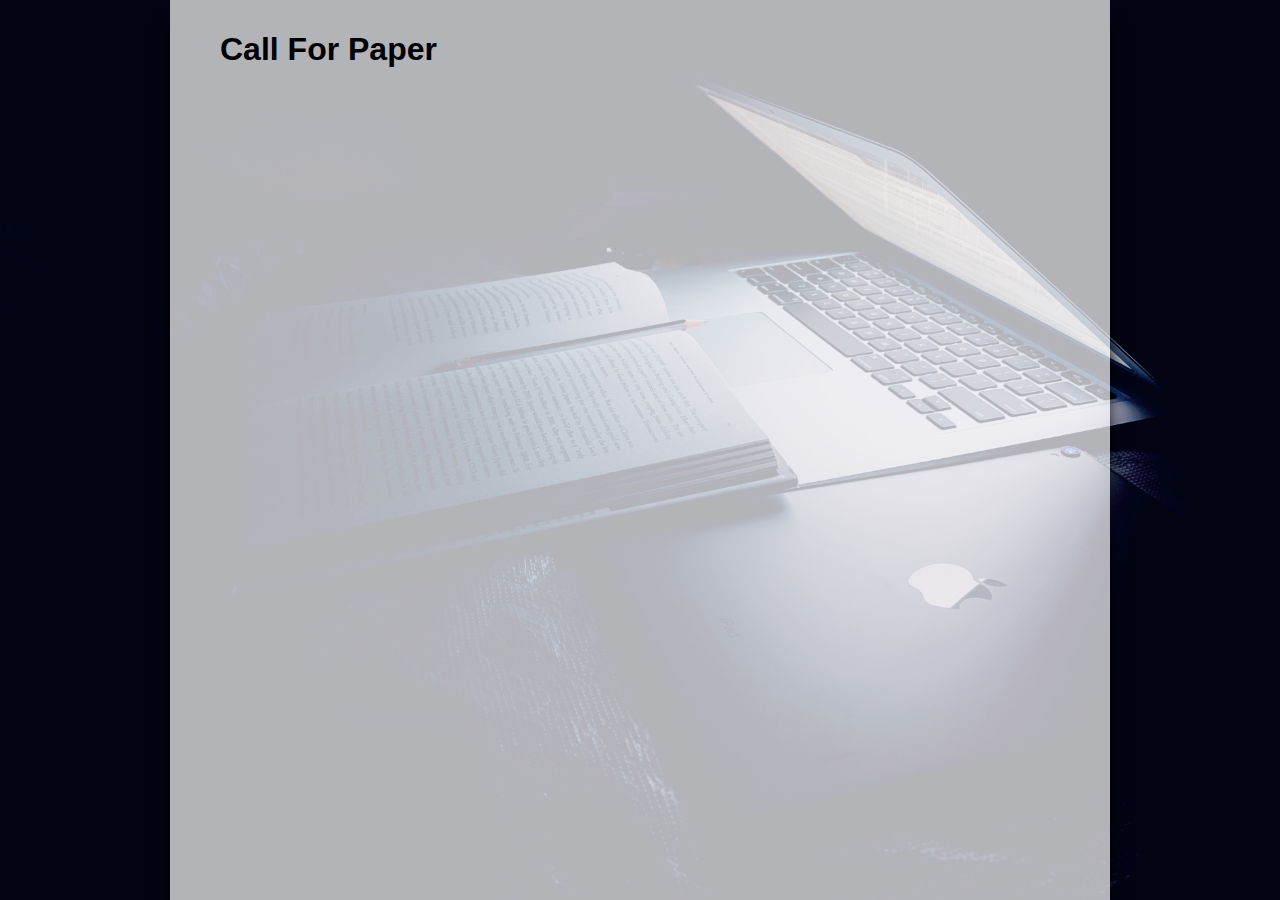
==== call-for-paper.html @ c867d510 "cfp resolved" ====
<!DOCTYPE html>
<html lang="en">
  <head>
    <meta charset="utf-8" />
    <meta content="width=device-width, initial-scale=1.0" name="viewport" />
    <title>Call for paper</title>
    <link href="./assets/css/cfp-style.css" rel="stylesheet" />
  </head>

  <body>
    <section>
      <div class="box">
      	<h1>Call For Paper</h1>
      </div>
  </section>
  </body>
</html>
---- assets/css/cfp-style.css ----
body {
  margin: 0;
  padding: 0;
  font-family: sans-serif;
}
section {
  padding: 0 170px;
  background: url("../img/cfp-bg.jpg");
  background-size: cover;
  background-attachment: fixed;
  background-position: center;
  background-repeat: no-repeat;
  overflow: hidden;
  height: 100vh;
  justify-content: center;
  /*display: flex;*/
  align-items: center;
}
.box {
  position: relative;
  max-width: 900px;
  padding: 10px 50px 50px 50px;
  background: rgba(255, 255, 255, 0.7);
  box-shadow: 0 25px 15px rgba(0, 0, 0, 0.9);
  height: 100vh;
}
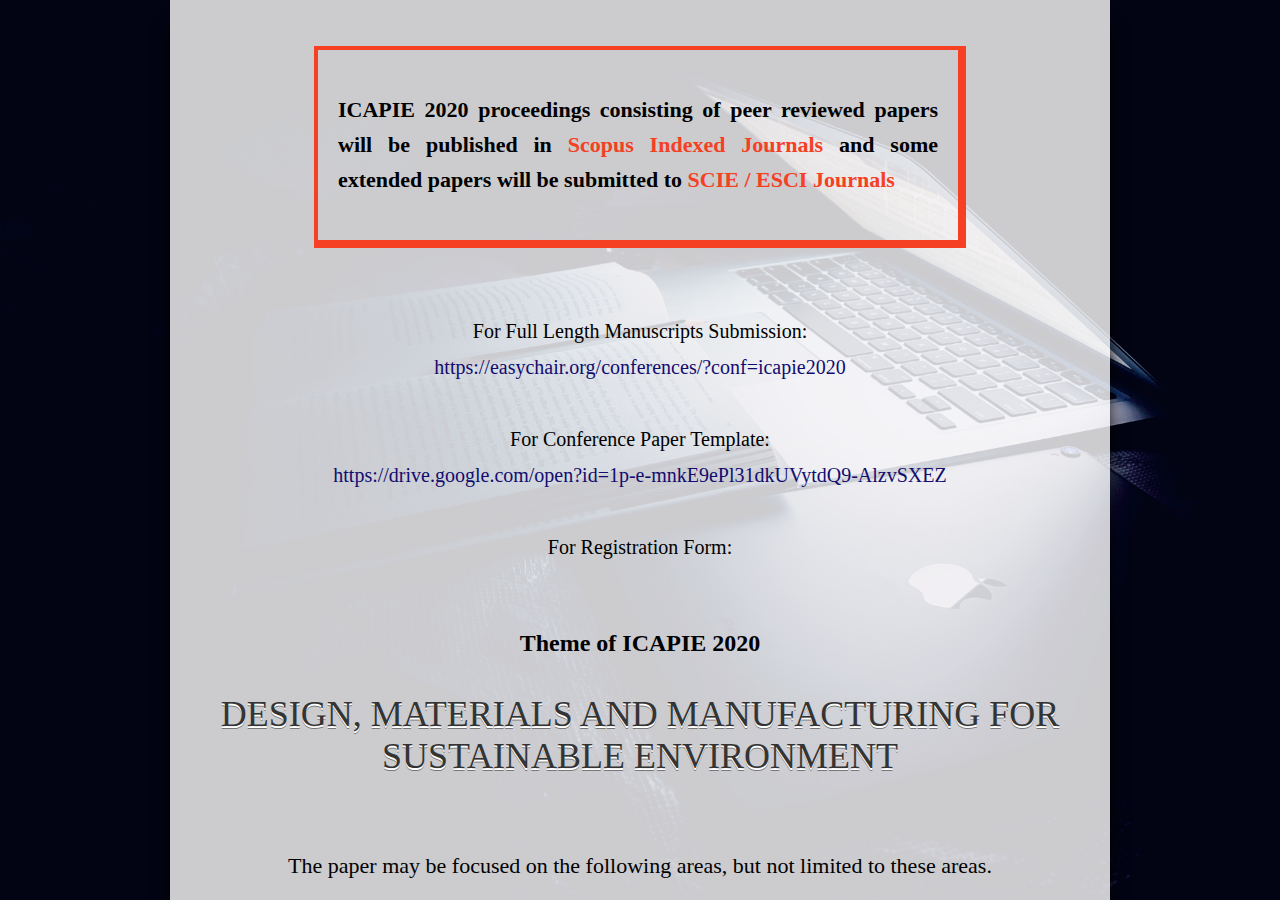
==== commit 1da48ef7: "adding files" ====
--- a/call-for-paper.html
+++ b/call-for-paper.html
@@ -5,13 +5,109 @@
     <meta content="width=device-width, initial-scale=1.0" name="viewport" />
     <title>Call for paper</title>
     <link href="./assets/css/cfp-style.css" rel="stylesheet" />
+    <style>
+        .section
+        {
+            height: 100%;
+        }
+        .box
+        {
+            background: rgba(255, 255, 255, 0.8);
+            height: 100%;
+        }
+      .box2 {
+        position: relative;
+        box-sizing: content-box;
+        max-width: 600px;
+        margin: auto;
+        padding: 20px;
+        border-top: 4px solid #f54024;
+        border-right: 8px solid #f54024;
+        border-bottom: 8px solid #f54024;
+        border-left: 4px solid #f54024;
+      }
+      .box2:hover
+      {
+        box-shadow: 0 25px 15px rgba(0, 0, 0, 0.7);
+      }
+      .box2 p
+      {
+          text-align: justify;
+          font-family: "Times New Roman";
+          font-size: 22px;
+          font-weight: bold;
+          line-height: 1.6;
+      }
+      .box2 p span
+      {
+          color: #f54024;
+      }
+      .links
+      {
+          margin: 65px;
+          text-align: center;
+          font-size: 20px;
+          font-family: "Times New Roman";
+          line-height: 1.8;
+      }
+      .links a
+      {
+          color: #120c6f;
+          text-decoration: none;
+      }
+      .links a:hover
+      {
+          color: #f54024;
+      }
+      h2{
+          text-align: center;
+          font-family: "Times New Roman";
+          font-weight: bold;
+      }
+      #theme
+      {
+        text-align: center;
+        margin: 1em 0 0.5em 0;
+	    color: #343434;
+	    font-weight: normal;
+	    font-family: "Times New Roman";   
+	    font-size: 36px;
+	    line-height: 42px;
+	    text-transform: uppercase;
+	    text-shadow: 0 2px white, 0 3px #777;
+      }
+    </style>
   </head>
 
   <body>
     <section>
       <div class="box">
-      	<h1>Call For Paper</h1>
+      </br>
+    </br>
+        <div class="box2">
+          <p>
+            ICAPIE 2020 proceedings consisting of peer reviewed papers will be
+            published in <span>Scopus Indexed Journals</span> and some extended papers will
+            be submitted to <span>SCIE / ESCI Journals</span>
+          </p>
+        </div>
+        <div class="links">
+            For Full Length Manuscripts Submission:​<br>
+            <a href="https://easychair.org/conferences/?conf=icapie2020">https://easychair.org/conferences/?conf=icapie2020</a><br>
+            <br>
+            ​For Conference Paper Template:<br>
+            <a href="https://drive.google.com/open?id=1p-e-mnkE9ePl31dkUVytdQ9-AlzvSXEZ">https://drive.google.com/open?id=1p-e-mnkE9ePl31dkUVytdQ9-AlzvSXEZ</a><br>
+            <br>
+            For Registration Form: <br>
+        </div>
+        <h2>Theme of ICAPIE 2020</h2>
+        <p id="theme">
+            Design, Materials and Manufacturing for Sustainable Environment
+        </p>
+        <br>
+        <br>
+        <p style="text-align: center; font-family: 'Times New Roman'; font-size: 22px;">The paper may be focused on the following areas, but not limited to these areas.</p>
       </div>
-  </section>
+    </section>
   </body>
 </html>
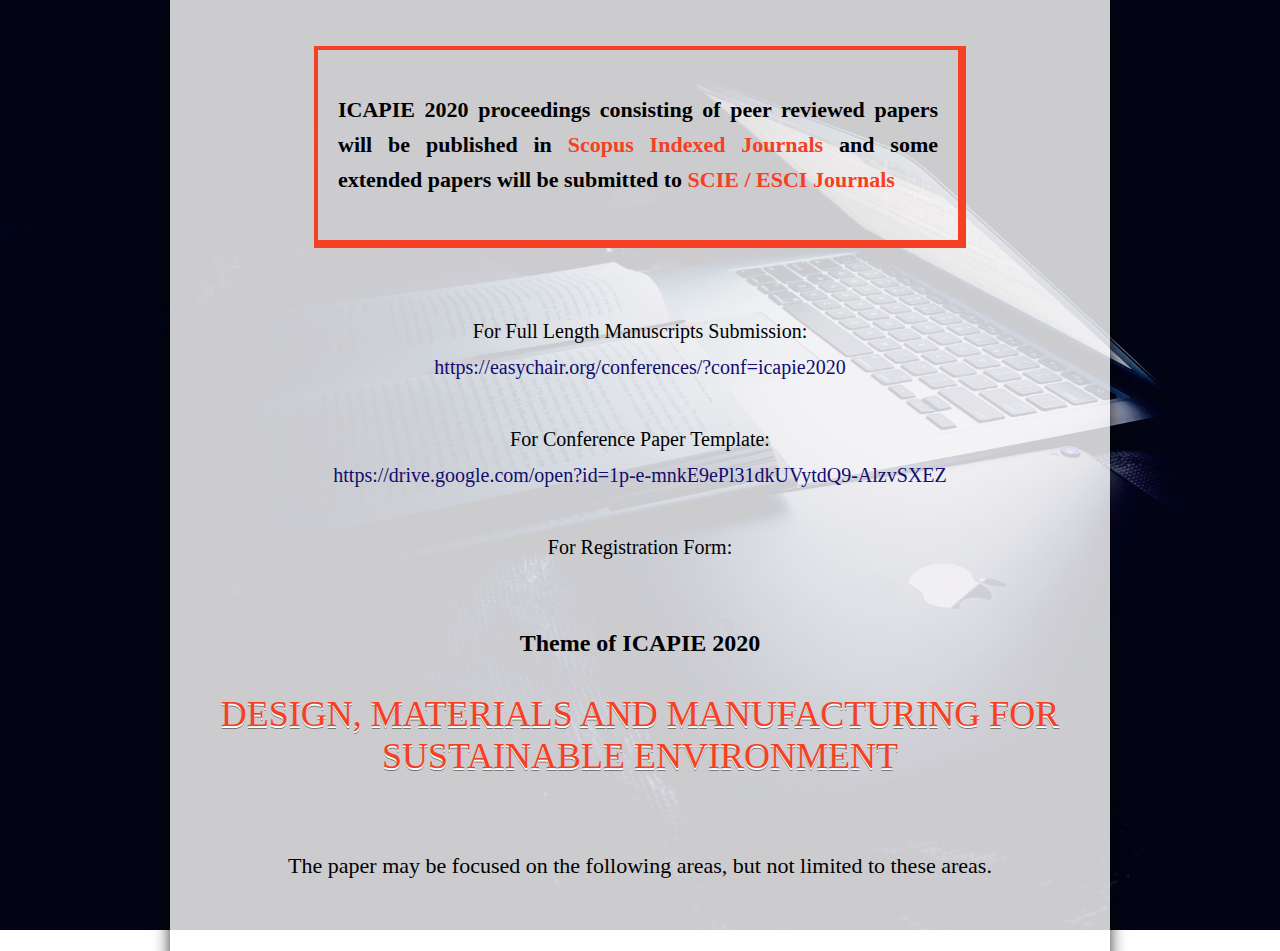
==== commit d96523fa: "adding files" ====
--- a/call-for-paper.html
+++ b/call-for-paper.html
@@ -68,7 +68,7 @@
       {
         text-align: center;
         margin: 1em 0 0.5em 0;
-	    color: #343434;
+	    color: #f54024;
 	    font-weight: normal;
 	    font-family: "Times New Roman";   
 	    font-size: 36px;
@@ -107,6 +107,7 @@
         <br>
         <br>
         <p style="text-align: center; font-family: 'Times New Roman'; font-size: 22px;">The paper may be focused on the following areas, but not limited to these areas.</p>
+
       </div>
     </section>
   </body>
--- a/assets/css/cfp-style.css
+++ b/assets/css/cfp-style.css
@@ -11,7 +11,7 @@
   background-position: center;
   background-repeat: no-repeat;
   overflow: hidden;
-  height: 100vh;
+  height: 100%;
   justify-content: center;
   /*display: flex;*/
   align-items: center;
@@ -21,6 +21,6 @@
   max-width: 900px;
   padding: 10px 50px 50px 50px;
   background: rgba(255, 255, 255, 0.7);
-  box-shadow: 0 25px 15px rgba(0, 0, 0, 0.9);
-  height: 100vh;
+  box-shadow: 0 25px 15px rgba(0, 0, 0, 0.8);
+  height: 100%;
 }
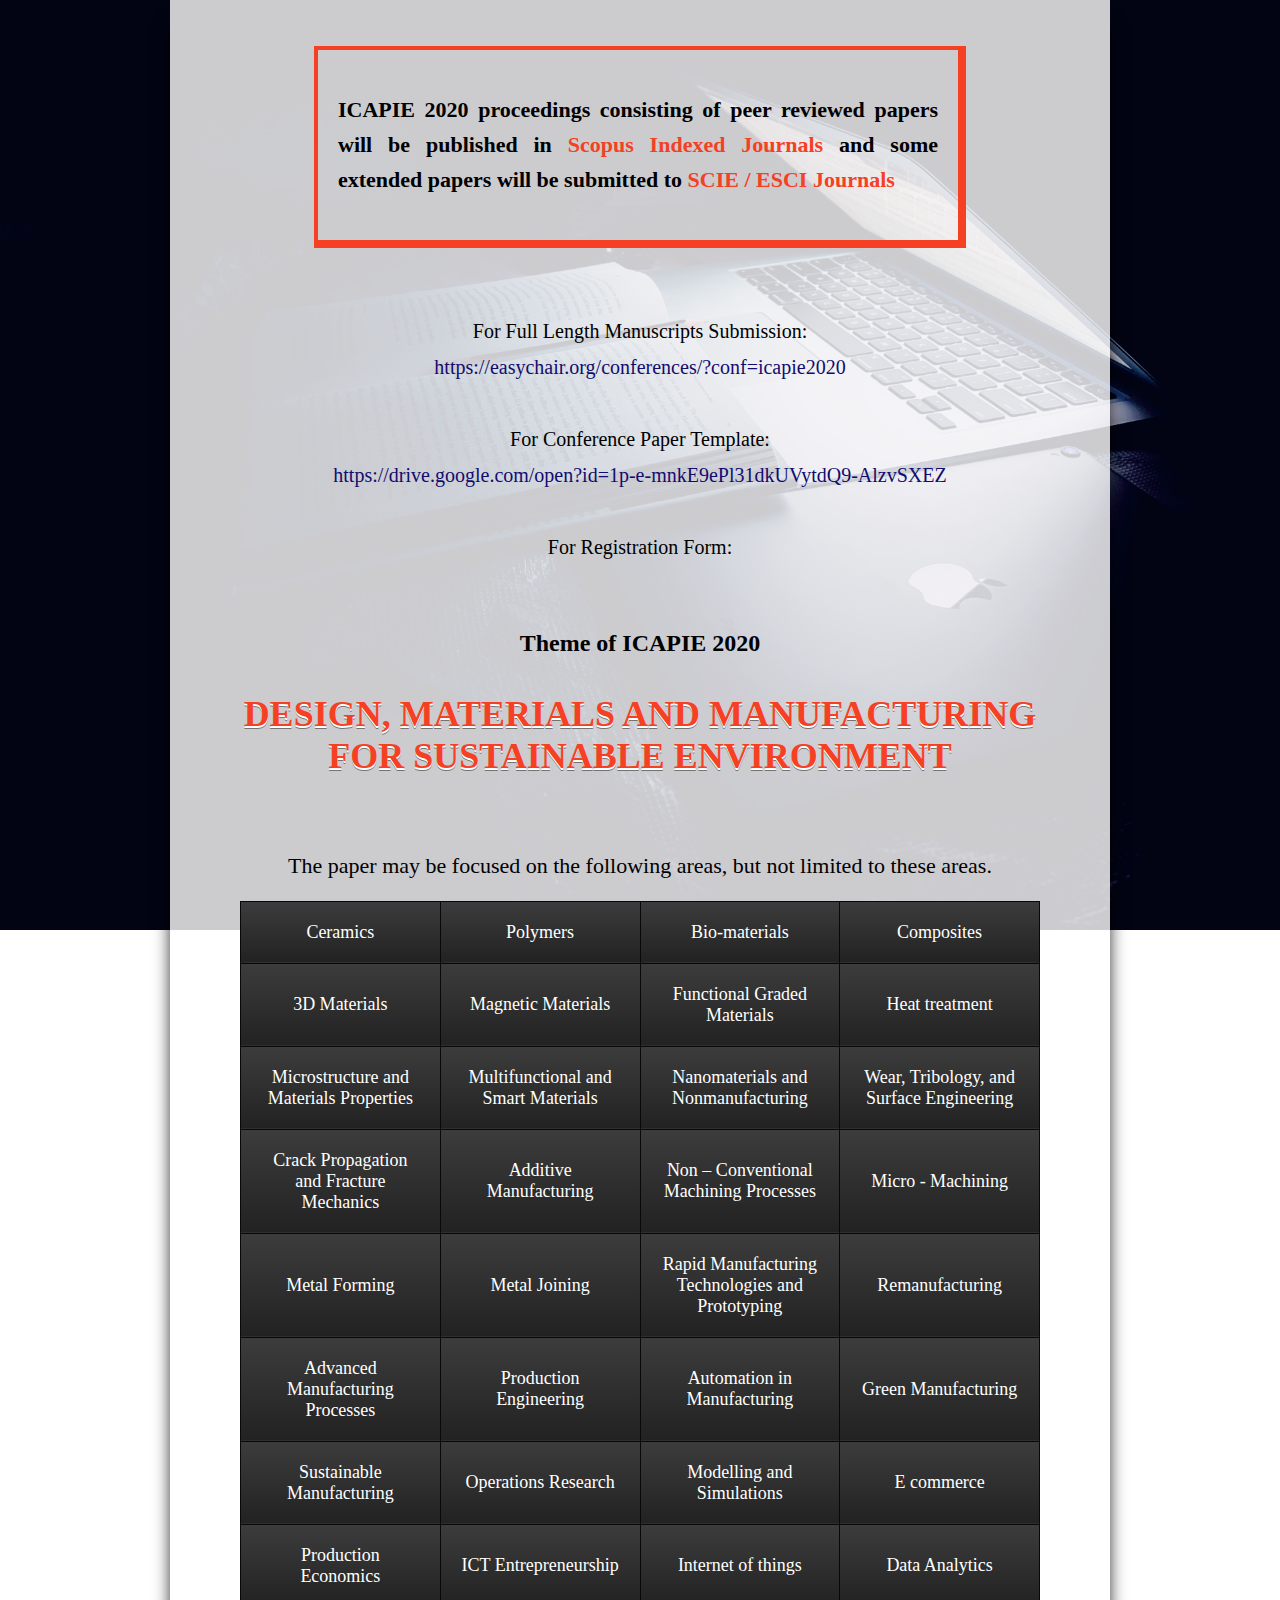
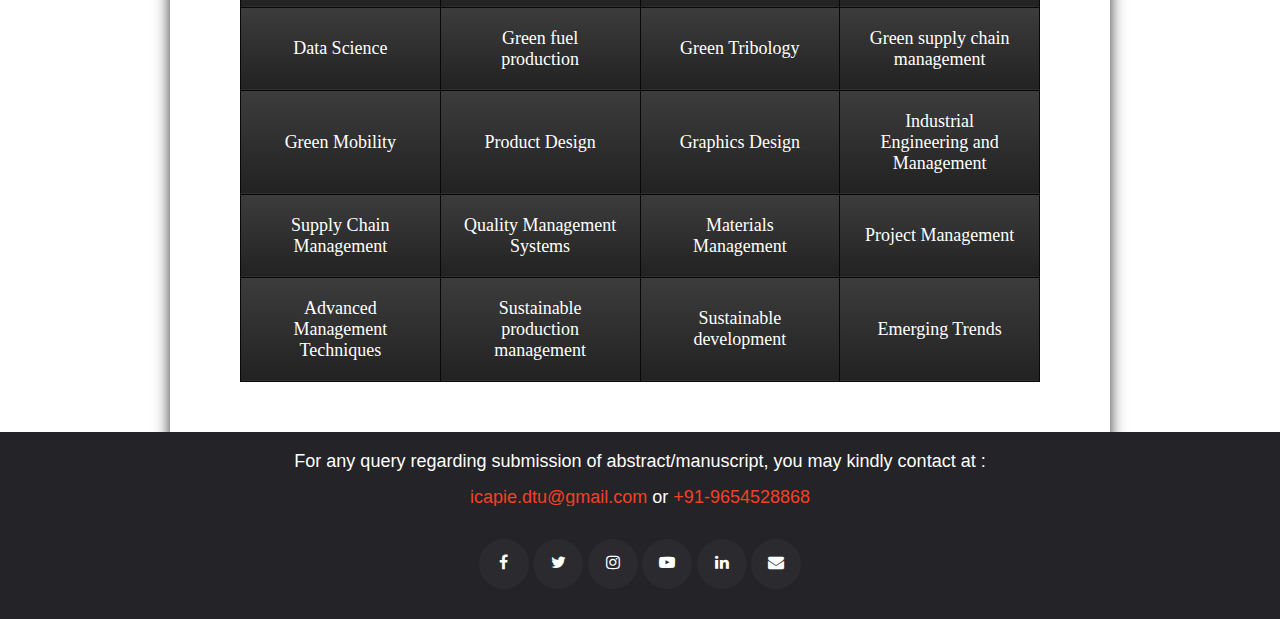
==== commit e38e5538: "adding files" ====
--- a/call-for-paper.html
+++ b/call-for-paper.html
@@ -5,6 +5,12 @@
     <meta content="width=device-width, initial-scale=1.0" name="viewport" />
     <title>Call for paper</title>
     <link href="./assets/css/cfp-style.css" rel="stylesheet" />
+    <link
+      href="https://stackpath.bootstrapcdn.com/font-awesome/4.7.0/css/font-awesome.min.css"
+      rel="stylesheet"
+      integrity="sha384-wvfXpqpZZVQGK6TAh5PVlGOfQNHSoD2xbE+QkPxCAFlNEevoEH3Sl0sibVcOQVnN"
+      crossorigin="anonymous"
+    />
     <style>
         .section
         {
@@ -69,13 +75,79 @@
         text-align: center;
         margin: 1em 0 0.5em 0;
 	    color: #f54024;
-	    font-weight: normal;
 	    font-family: "Times New Roman";   
 	    font-size: 36px;
 	    line-height: 42px;
 	    text-transform: uppercase;
-	    text-shadow: 0 2px white, 0 3px #777;
-      }
+        text-shadow: 0 2px white, 0 3px #757272;
+        font-weight: bold;
+      }
+      table
+      {
+          margin: auto;
+          width: 800px;
+          text-align: center;
+          table-layout: fixed;
+      }
+      table, tr, td
+      {
+          padding: 20px;
+          color: white;
+          border: 1px solid #080808;
+          border-collapse: collapse;
+          font-size: 18px;
+          font-family: "Times New Roman";
+          background: linear-gradient(top, #3c3c3c 0%, #222222 100% ) ;
+          background: -webkit-linear-gradient(top, #3c3c3c 0%, #222222 100% );
+      }
+      td:hover
+      {
+          background: #f54024;
+          box-shadow: 0 25px 25px rgba(0, 0, 0, 1);
+      }
+      .social-f {
+  width: 100%;
+  height: 80px;
+  background-color: #232328;
+  padding-top: 33px;
+  text-align: center;
+}
+.icons {
+  display: inline-block;
+  width: 50px;
+  height: 50px;
+  border-radius: 50%;
+  text-align: center;
+  color: #ffffff;
+  background-color: #2a2a2f;
+}
+.social-f a i {
+  position: relative;
+  top: 31%;
+}
+.icons:hover {
+  color: #f54024;
+}
+footer {
+  background-color: #232328;
+}
+.contact {
+  margin: 0;
+  padding: 20px 0 0 0;
+  font-size: 18px;
+  text-align: center;
+  overflow: hidden;
+  color: white;
+  line-height: 18px;
+}
+.contact span {
+  margin: 0;
+  padding: 0;
+  font-size: 18px;
+  text-align: center;
+
+  color: #f54024;
+}
     </style>
   </head>
 
@@ -107,8 +179,112 @@
         <br>
         <br>
         <p style="text-align: center; font-family: 'Times New Roman'; font-size: 22px;">The paper may be focused on the following areas, but not limited to these areas.</p>
-
+        <div style="overflow-x: auto;">
+            <table>
+                <tr>
+                    <td>Ceramics</td>
+                    <td>Polymers</td>
+                    <td>Bio-materials</td>
+                    <td>Composites</td>
+                </tr>
+                <tr>
+                    <td>3D Materials</td>
+                    <td>Magnetic Materials</td>
+                    <td>Functional Graded Materials</td>
+                    <td>Heat treatment</td>
+                </tr>
+                <tr>
+                    <td>Microstructure  and Materials Properties</td>
+                    <td>Multifunctional and Smart Materials</td>
+                    <td>Nanomaterials and Nonmanufacturing</td>
+                    <td>Wear, Tribology, and Surface Engineering</td>
+                </tr>
+                <tr>
+                    <td>Crack Propagation and Fracture Mechanics</td>
+                    <td>Additive Manufacturing</td>
+                    <td>Non – Conventional Machining Processes</td>
+                    <td>Micro - Machining</td>
+                </tr>
+                <tr>
+                    <td>Metal Forming</td>
+                    <td>Metal Joining</td>
+                    <td>Rapid Manufacturing Technologies and Prototyping</td>
+                    <td>Remanufacturing</td>
+                </tr>
+                <tr>
+                    <td>Advanced Manufacturing Processes</td>
+                    <td>Production Engineering</td>
+                    <td>Automation in Manufacturing</td>
+                    <td>Green Manufacturing</td>
+                </tr>
+                <tr>
+                    <td>Sustainable Manufacturing</td>
+                    <td>Operations Research</td>
+                    <td>Modelling and Simulations</td>
+                    <td>E commerce</td>
+                </tr>
+                <tr>
+                    <td>Production Economics</td>
+                    <td>ICT Entrepreneurship</td>
+                    <td>Internet of things</td>
+                    <td>Data Analytics</td>
+                </tr>
+                <tr>
+                    <td>Data Science</td>
+                    <td>Green fuel production</td>
+                    <td>Green Tribology</td>
+                    <td>Green supply chain management</td>
+                </tr>
+                <tr>
+                    <td>Green Mobility</td>
+                    <td>Product Design</td>
+                    <td>Graphics Design</td>
+                    <td>Industrial Engineering and Management</td>
+                </tr>
+                <tr>
+                    <td>Supply Chain Management</td>
+                    <td>Quality Management Systems</td>
+                    <td>Materials Management</td>
+                    <td>Project  Management</td>
+                </tr>
+                <tr>
+                    <td>Advanced Management Techniques​​</td>
+                    <td>Sustainable production management</td>
+                    <td>Sustainable development</td>
+                    <td>Emerging Trends</td>
+                </tr>
+            </table>
+        </div>
       </div>
     </section>
+    <footer>
+        <div class="contact">
+          For any query regarding submission of abstract/manuscript, you may
+          kindly contact at :<br />
+          <br /><span><a>icapie.dtu@gmail.com</a></span> or
+          <span>+91-9654528868</span>
+        </div>
+        <div class="social-f">
+          <a href="#" class="icons"
+            ><i class="fa fa-facebook" aria-hidden="true"></i
+          ></a>
+          <a href="#" class="icons"
+            ><i class="fa fa-twitter" aria-hidden="true"></i
+          ></a>
+          <a href="#" class="icons"
+            ><i class="fa fa-instagram" aria-hidden="true"></i
+          ></a>
+          <a href="#" class="icons"
+            ><i class="fa fa-youtube-play" aria-hidden="true"></i
+          ></a>
+          <a href="#" class="icons"
+            ><i class="fa fa-linkedin" aria-hidden="true"></i
+          ></a>
+          <a href="#" class="icons"
+            ><i class="fa fa-envelope" aria-hidden="true"></i
+          ></a>
+        </div>
+      </footer>
+  
   </body>
 </html>
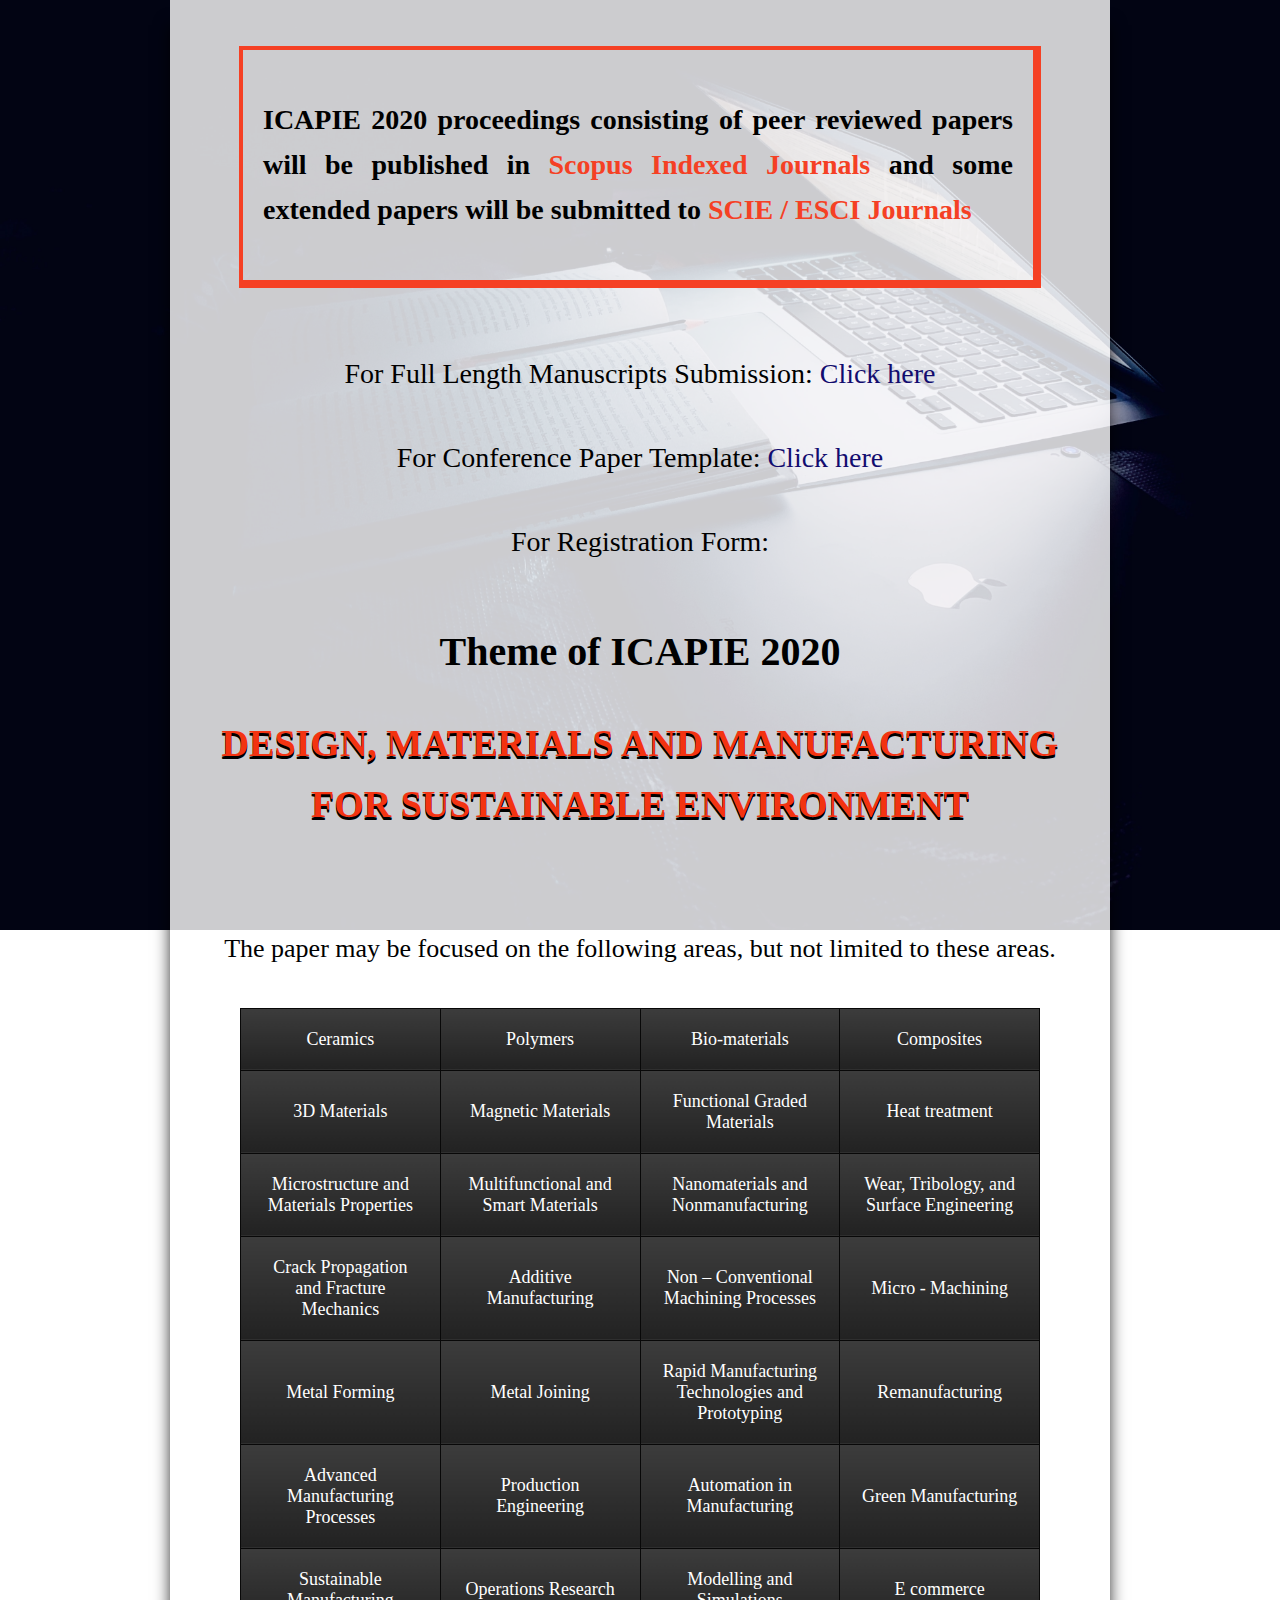
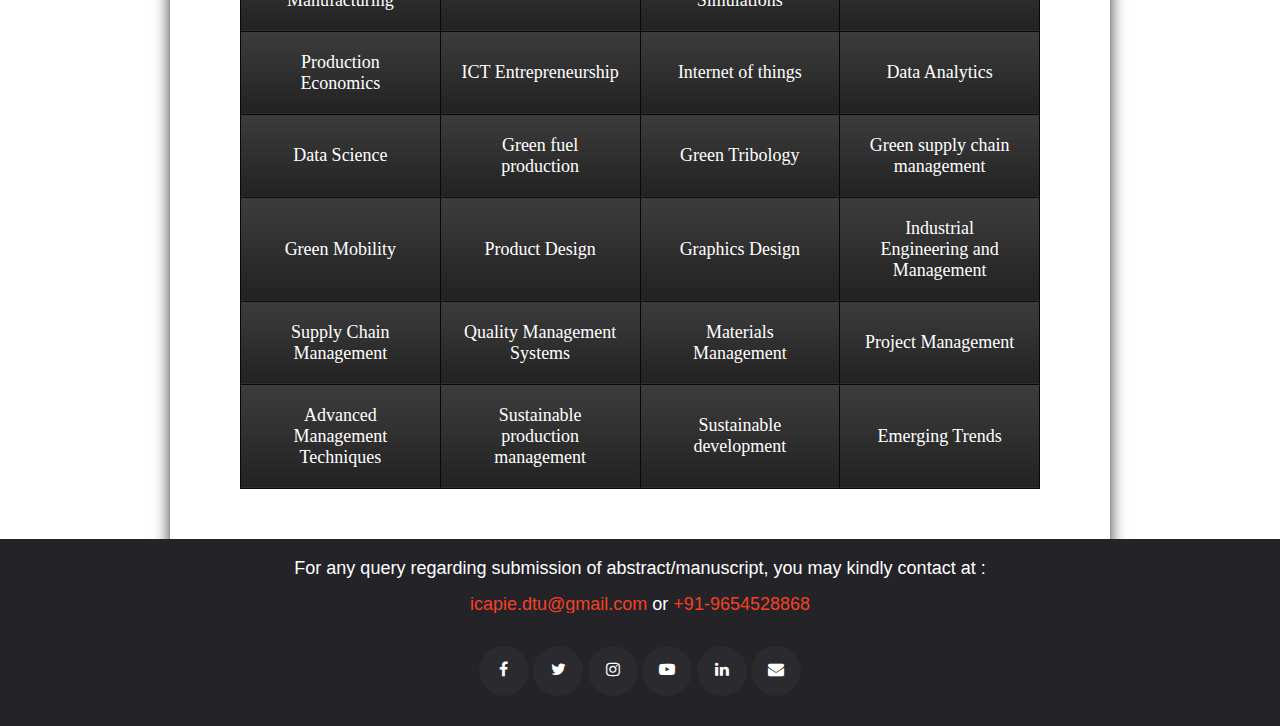
==== commit c7a4bb3b: "adding files" ====
--- a/call-for-paper.html
+++ b/call-for-paper.html
@@ -24,7 +24,7 @@
       .box2 {
         position: relative;
         box-sizing: content-box;
-        max-width: 600px;
+        max-width: 750px;
         margin: auto;
         padding: 20px;
         border-top: 4px solid #f54024;
@@ -40,7 +40,7 @@
       {
           text-align: justify;
           font-family: "Times New Roman";
-          font-size: 22px;
+          font-size: 28px;
           font-weight: bold;
           line-height: 1.6;
       }
@@ -52,9 +52,9 @@
       {
           margin: 65px;
           text-align: center;
-          font-size: 20px;
-          font-family: "Times New Roman";
-          line-height: 1.8;
+          font-size: 28px;
+          font-family: "Times New Roman";
+          line-height: 1.5;
       }
       .links a
       {
@@ -69,18 +69,20 @@
           text-align: center;
           font-family: "Times New Roman";
           font-weight: bold;
+          font-size: 40px;
       }
       #theme
       {
         text-align: center;
         margin: 1em 0 0.5em 0;
-	    color: #f54024;
+	    color: #f33311;
 	    font-family: "Times New Roman";   
-	    font-size: 36px;
+	    font-size: 38px;
 	    line-height: 42px;
 	    text-transform: uppercase;
-        text-shadow: 0 2px white, 0 3px #757272;
-        font-weight: bold;
+        text-shadow: 0 2px #000000, 0 3px #000000;
+        font-weight: bolder;
+        line-height: 1.6;
       }
       table
       {
@@ -164,13 +166,13 @@
           </p>
         </div>
         <div class="links">
-            For Full Length Manuscripts Submission:​<br>
-            <a href="https://easychair.org/conferences/?conf=icapie2020">https://easychair.org/conferences/?conf=icapie2020</a><br>
+            For Full Length Manuscripts Submission:​ 
+            <a href="https://easychair.org/conferences/?conf=icapie2020"> Click here</a><br>
             <br>
-            ​For Conference Paper Template:<br>
-            <a href="https://drive.google.com/open?id=1p-e-mnkE9ePl31dkUVytdQ9-AlzvSXEZ">https://drive.google.com/open?id=1p-e-mnkE9ePl31dkUVytdQ9-AlzvSXEZ</a><br>
+            ​For Conference Paper Template: 
+            <a href="https://drive.google.com/open?id=1p-e-mnkE9ePl31dkUVytdQ9-AlzvSXEZ">Click here</a><br>
             <br>
-            For Registration Form: <br>
+            For Registration Form: 
         </div>
         <h2>Theme of ICAPIE 2020</h2>
         <p id="theme">
@@ -178,7 +180,8 @@
         </p>
         <br>
         <br>
-        <p style="text-align: center; font-family: 'Times New Roman'; font-size: 22px;">The paper may be focused on the following areas, but not limited to these areas.</p>
+        <br>
+        <p style="text-align: center; font-family: 'Times New Roman'; font-size: 26px;">The paper may be focused on the following areas, but not limited to these areas.</p><br>
         <div style="overflow-x: auto;">
             <table>
                 <tr>
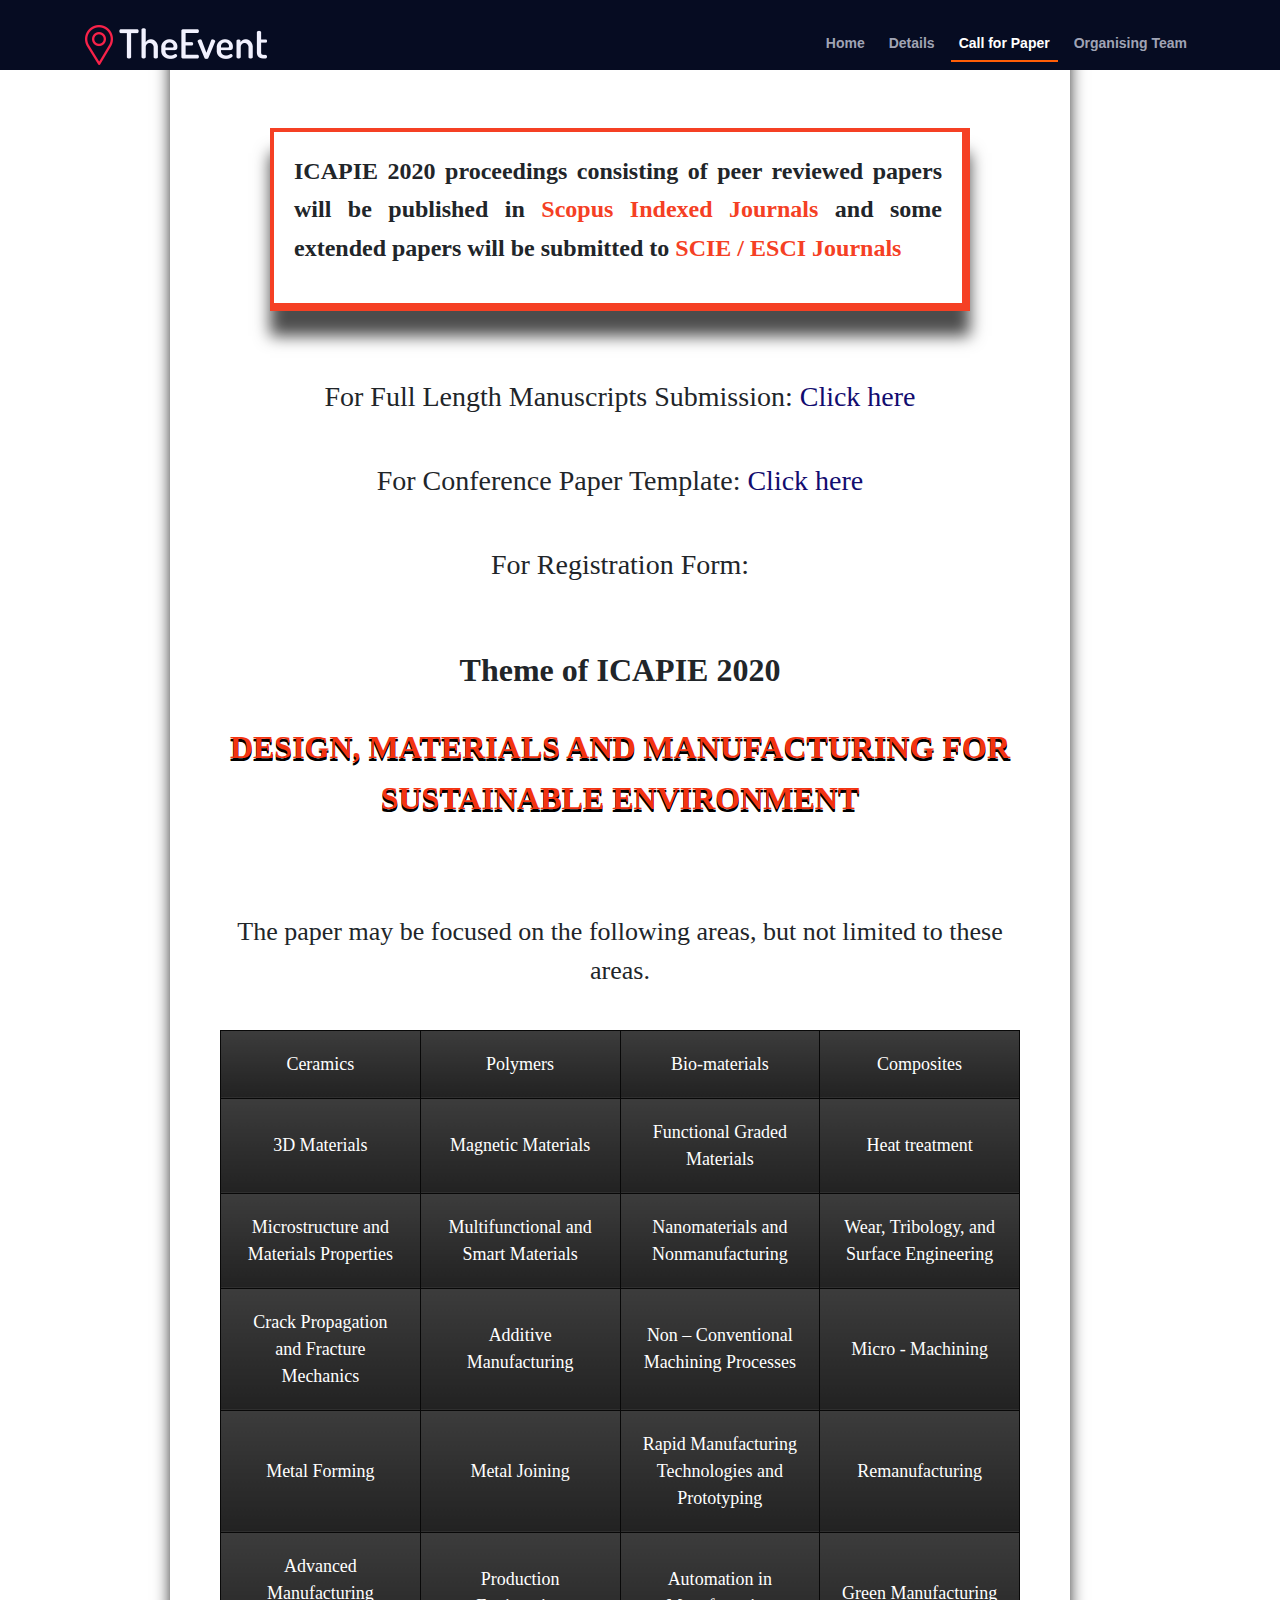
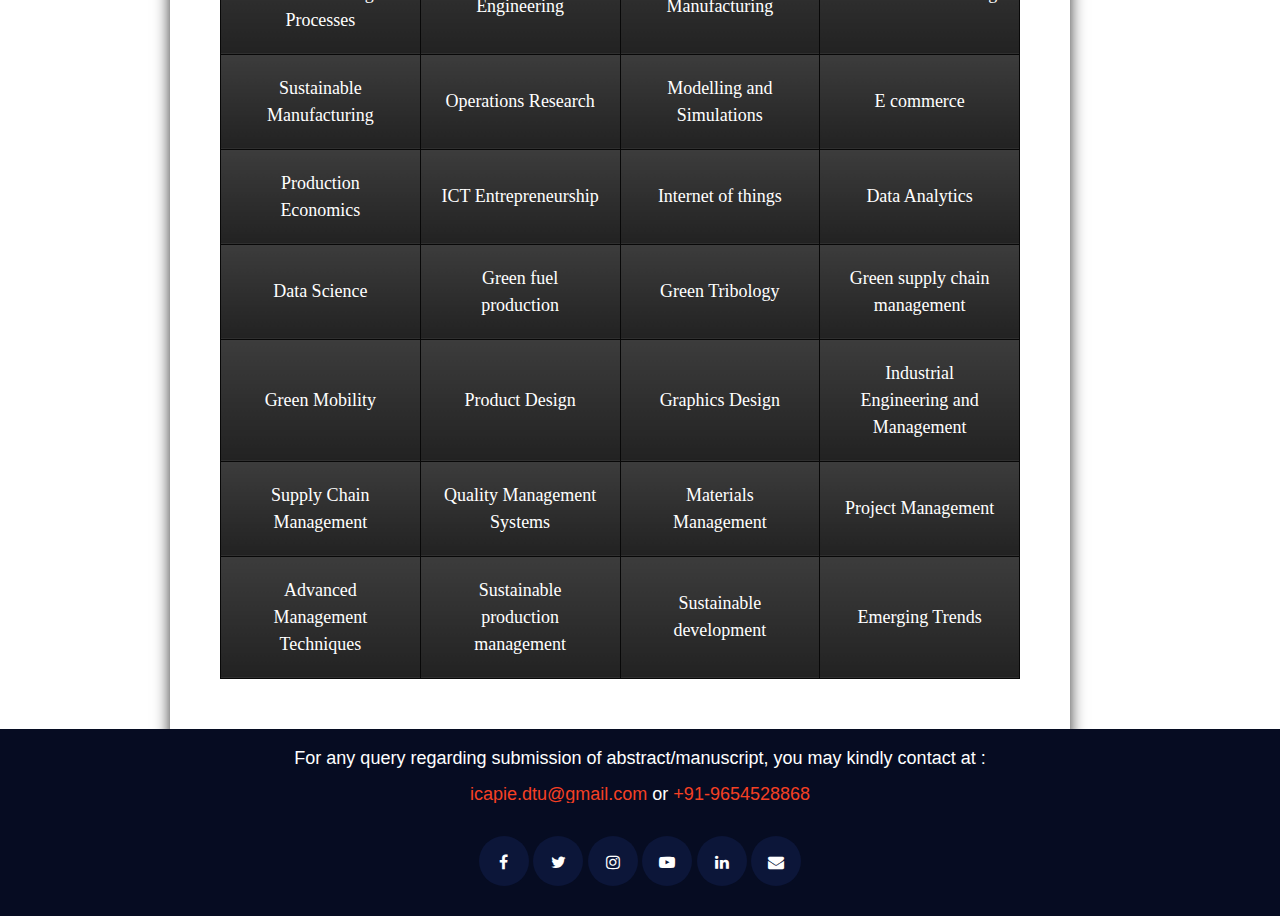
==== commit 72c46cde: "ready for organising team page" ====
--- a/call-for-paper.html
+++ b/call-for-paper.html
@@ -11,149 +11,40 @@
       integrity="sha384-wvfXpqpZZVQGK6TAh5PVlGOfQNHSoD2xbE+QkPxCAFlNEevoEH3Sl0sibVcOQVnN"
       crossorigin="anonymous"
     />
-    <style>
-        .section
-        {
-            height: 100%;
-        }
-        .box
-        {
-            background: rgba(255, 255, 255, 0.8);
-            height: 100%;
-        }
-      .box2 {
-        position: relative;
-        box-sizing: content-box;
-        max-width: 750px;
-        margin: auto;
-        padding: 20px;
-        border-top: 4px solid #f54024;
-        border-right: 8px solid #f54024;
-        border-bottom: 8px solid #f54024;
-        border-left: 4px solid #f54024;
-      }
-      .box2:hover
-      {
-        box-shadow: 0 25px 15px rgba(0, 0, 0, 0.7);
-      }
-      .box2 p
-      {
-          text-align: justify;
-          font-family: "Times New Roman";
-          font-size: 28px;
-          font-weight: bold;
-          line-height: 1.6;
-      }
-      .box2 p span
-      {
-          color: #f54024;
-      }
-      .links
-      {
-          margin: 65px;
-          text-align: center;
-          font-size: 28px;
-          font-family: "Times New Roman";
-          line-height: 1.5;
-      }
-      .links a
-      {
-          color: #120c6f;
-          text-decoration: none;
-      }
-      .links a:hover
-      {
-          color: #f54024;
-      }
-      h2{
-          text-align: center;
-          font-family: "Times New Roman";
-          font-weight: bold;
-          font-size: 40px;
-      }
-      #theme
-      {
-        text-align: center;
-        margin: 1em 0 0.5em 0;
-	    color: #f33311;
-	    font-family: "Times New Roman";   
-	    font-size: 38px;
-	    line-height: 42px;
-	    text-transform: uppercase;
-        text-shadow: 0 2px #000000, 0 3px #000000;
-        font-weight: bolder;
-        line-height: 1.6;
-      }
-      table
-      {
-          margin: auto;
-          width: 800px;
-          text-align: center;
-          table-layout: fixed;
-      }
-      table, tr, td
-      {
-          padding: 20px;
-          color: white;
-          border: 1px solid #080808;
-          border-collapse: collapse;
-          font-size: 18px;
-          font-family: "Times New Roman";
-          background: linear-gradient(top, #3c3c3c 0%, #222222 100% ) ;
-          background: -webkit-linear-gradient(top, #3c3c3c 0%, #222222 100% );
-      }
-      td:hover
-      {
-          background: #f54024;
-          box-shadow: 0 25px 25px rgba(0, 0, 0, 1);
-      }
-      .social-f {
-  width: 100%;
-  height: 80px;
-  background-color: #232328;
-  padding-top: 33px;
-  text-align: center;
-}
-.icons {
-  display: inline-block;
-  width: 50px;
-  height: 50px;
-  border-radius: 50%;
-  text-align: center;
-  color: #ffffff;
-  background-color: #2a2a2f;
-}
-.social-f a i {
-  position: relative;
-  top: 31%;
-}
-.icons:hover {
-  color: #f54024;
-}
-footer {
-  background-color: #232328;
-}
-.contact {
-  margin: 0;
-  padding: 20px 0 0 0;
-  font-size: 18px;
-  text-align: center;
-  overflow: hidden;
-  color: white;
-  line-height: 18px;
-}
-.contact span {
-  margin: 0;
-  padding: 0;
-  font-size: 18px;
-  text-align: center;
-
-  color: #f54024;
-}
-    </style>
+    <link
+      href="assets/vendor/bootstrap/css/bootstrap.min.css"
+      rel="stylesheet"
+    />
+    <link href="assets/vendor/venobox/venobox.css" rel="stylesheet" />
+    <link
+      href="assets/vendor/font-awesome/css/font-awesome.min.css"
+      rel="stylesheet"
+    />
+    <link href="assets/vendor/aos/aos.css" rel="stylesheet" />
   </head>
 
   <body>
+    <header id="header">
+      <div class="container">
+        <div id="logo" class="pull-left">
+          <!-- Uncomment below if you prefer to use a text logo -->
+          <!-- <h1><a href="#intro">The<span>Event</span></a></h1>-->
+          <a href="index.html" class="scrollto"><img src="assets/img/logo.png" alt="" title=""
+            /></a>
+          </div>
+
+          <nav id="nav-menu-container">
+            <ul class="nav-menu">
+              <li><a href="index.html">Home</a></li>
+              <li><a href="details.html">Details</a></li>
+              <li class="menu-active"><a href="call-for-paper.html">Call for Paper</a></li>
+              <li><a href="#">Organising Team</a></li>
+            </ul>
+          </nav>
+          <!-- #nav-menu-container -->
+        </div>
+      </header>
+
     <section>
       <div class="box">
       </br>
@@ -165,7 +56,7 @@
             be submitted to <span>SCIE / ESCI Journals</span>
           </p>
         </div>
-        <div class="links">
+        <div class="links" style="font-family: Georgia, Times New Roman, Times, serif;">
             For Full Length Manuscripts Submission:​ 
             <a href="https://easychair.org/conferences/?conf=icapie2020"> Click here</a><br>
             <br>
@@ -174,7 +65,7 @@
             <br>
             For Registration Form: 
         </div>
-        <h2>Theme of ICAPIE 2020</h2>
+        <h2 style="font-weight: bold">Theme of ICAPIE 2020</h2>
         <p id="theme">
             Design, Materials and Manufacturing for Sustainable Environment
         </p>
@@ -288,6 +179,20 @@
           ></a>
         </div>
       </footer>
+
+    <!-- Vendor JS Files -->
+    <script src="assets/vendor/jquery/jquery.min.js"></script>
+    <script src="assets/vendor/bootstrap/js/bootstrap.bundle.min.js"></script>
+    <script src="assets/vendor/jquery.easing/jquery.easing.min.js"></script>
+    <script src="assets/vendor/php-email-form/validate.js"></script>
+    <script src="assets/vendor/venobox/venobox.min.js"></script>
+    <script src="assets/vendor/owl.carousel/owl.carousel.min.js"></script>
+    <script src="assets/vendor/superfish/superfish.min.js"></script>
+    <script src="assets/vendor/hoverIntent/hoverIntent.js"></script>
+    <script src="assets/vendor/aos/aos.js"></script>
+
+    <!-- Template Main JS File -->
+    <script src="assets/js/details-script.js"></script>
   
   </body>
 </html>
--- a/assets/css/cfp-style.css
+++ b/assets/css/cfp-style.css
@@ -5,7 +5,7 @@
 }
 section {
   padding: 0 170px;
-  background: url("../img/cfp-bg.jpg");
+  background: url("https://images.unsplash.com/photo-1574363663537-a4f399fb8fec?ixlib=rb-1.2.1&ixid=eyJhcHBfaWQiOjEyMDd9&auto=format&fit=crop&w=600&q=60");
   background-size: cover;
   background-attachment: fixed;
   background-position: center;
@@ -13,14 +13,434 @@
   overflow: hidden;
   height: 100%;
   justify-content: center;
-  /*display: flex;*/
   align-items: center;
 }
 .box {
   position: relative;
   max-width: 900px;
   padding: 10px 50px 50px 50px;
-  background: rgba(255, 255, 255, 0.7);
+  background: rgba(255, 255, 255, 0.8);
   box-shadow: 0 25px 15px rgba(0, 0, 0, 0.8);
   height: 100%;
-}
+  margin-top: 20px;
+}
+
+.box2 {
+  position: relative;
+  box-sizing: content-box;
+  max-width: 750px;
+  margin: 50px;
+  padding: 20px;
+  border-top: 4px solid #f54024;
+  border-right: 8px solid #f54024;
+  border-bottom: 8px solid #f54024;
+  border-left: 4px solid #f54024;
+  box-shadow: 0 25px 15px rgba(0, 0, 0, 0.7);
+}
+/*.box2:hover
+{
+  box-shadow: 0 25px 15px rgba(0, 0, 0, 0.7);
+}*/
+.box2 p
+{
+  text-align: justify;
+  font-family: Georgia, "Times New Roman", Times, serif;
+  font-size: 24px;
+  font-weight: bold;
+  line-height: 1.6;
+
+}
+.box2 p span
+{
+  color: #f54024;
+}
+.links
+{
+  margin: 65px;
+  text-align: center;
+  font-size: 28px;
+  font-family: Georgia, "Times New Roman", Times, serif;
+  line-height: 1.5;
+}
+.links a
+{
+  color: #120c6f;
+  text-decoration: none;
+}
+.links a:hover
+{
+  color: #f54024;
+}
+h2{
+  text-align: center;
+  font-family: Georgia, "Times New Roman", Times, serif;
+  font-weight: bold;
+  font-size: 40px;
+}
+#theme
+{
+  text-align: center;
+  margin: 1em 0 0.5em 0;
+  color: #f33311;
+  font-family: Georgia, "Times New Roman", Times, serif;
+  font-size: 32px;
+  line-height: 42px;
+  text-transform: uppercase;
+  text-shadow: 0 2px #000000, 0 3px #000000;
+  font-weight: bolder;
+  line-height: 1.6;
+}
+table
+{
+  margin: auto;
+  width: 800px;
+  text-align: center;
+  table-layout: fixed;
+}
+table, tr, td
+{
+  padding: 20px;
+  color: white;
+  border: 1px solid #080808;
+  border-collapse: collapse;
+  font-size: 18px;
+  font-family: "Times New Roman";
+  background: linear-gradient(top, #3c3c3c 0%, #222222 100% ) ;
+  background: -webkit-linear-gradient(top, #3c3c3c 0%, #222222 100% );
+}
+td:hover
+{
+  background: #f54024;
+  box-shadow: 0 25px 25px rgba(0, 0, 0, 1);
+}
+.social-f {
+  width: 100%;
+  height: 80px;
+  background-color: #060c22;
+  padding-top: 33px;
+  text-align: center;
+  padding-bottom: 80px;
+}
+.icons {
+  display: inline-block;
+  width: 50px;
+  height: 50px;
+  border-radius: 50%;
+  text-align: center;
+  color: #ffffff;
+  background-color: #0C1639;
+}
+.social-f a i {
+  position: relative;
+  top: 31%;
+
+}
+.icons:hover {
+  color: #f54024;
+}
+footer {
+  background-color: #060c22;
+}
+.contact {
+  margin: 0;
+  padding: 20px 0 0 0;
+  font-size: 18px;
+  text-align: center;
+  overflow: hidden;
+  color: white;
+  line-height: 18px;
+}
+.contact span {
+  margin: 0;
+  padding: 0;
+  font-size: 18px;
+  text-align: center;
+  color: #f54024;
+}
+
+#header {
+  height: 70px;
+  padding: 25px 0;
+  position: fixed;
+  left: 0;
+  top: 0;
+  right: 0;
+  transition: all 0.5s;
+  z-index: 997;
+  background-color: #060c22;
+}
+
+@media (max-width: 991px) {
+  #header {
+    background: rgba(6, 12, 34, 0.98);
+    height: 70px;
+    padding: 15px 0;
+    transition: all 0.5s;
+  }
+}
+
+@media (max-width: 1199px) {
+  #header .container {
+    max-width: 100%;
+  }
+}
+
+#header.header-scrolled,
+#header.header-fixed {
+  background: rgba(6, 12, 34, 0.98);
+  height: 70px;
+  padding: 15px 0;
+  transition: all 0.5s;
+}
+
+#header #logo h1 {
+  font-size: 36px;
+  margin: 0;
+  padding: 6px 0;
+  line-height: 1;
+  font-family: "Raleway", sans-serif;
+  font-weight: 700;
+  letter-spacing: 3px;
+  text-transform: uppercase;
+}
+
+/*#header #logo h1 span {
+  color: #fff;
+}
+
+#header #logo h1 a,
+#header #logo h1 a:hover {
+  color: #fff;
+}*/
+
+#header #logo img {
+  padding: 0;
+  margin: 0;
+  max-height: 40px;
+}
+
+/* ----------------------- NAV MENU ------------------*/
+.nav-menu,
+.nav-menu * {
+  margin: 0;
+  padding: 0;
+  list-style: none;
+}
+
+.nav-menu ul {
+  position: absolute;
+  display: none;
+  top: 100%;
+  left: 0;
+  z-index: 99;
+}
+
+.nav-menu li {
+  position: relative;
+  white-space: nowrap;
+}
+
+.nav-menu > li {
+  float: left;
+}
+
+.nav-menu li:hover > ul,
+.nav-menu li.sfHover > ul {
+  display: block;
+}
+
+.nav-menu ul ul {
+  top: 0;
+  left: 100%;
+}
+
+.nav-menu ul li {
+  min-width: 180px;
+}
+
+/* Nav Menu Arrows */
+.sf-arrows .sf-with-ul {
+  padding-right: 30px;
+}
+
+.sf-arrows .sf-with-ul:after {
+  content: "\f107";
+  position: absolute;
+  right: 15px;
+  font-family: FontAwesome;
+  font-style: normal;
+  font-weight: normal;
+}
+
+.sf-arrows ul .sf-with-ul:after {
+  content: "\f105";
+}
+
+/* Nav Meu Container */
+#nav-menu-container {
+  float: right;
+  margin: 0;
+}
+
+@media (max-width: 991px) {
+  #nav-menu-container {
+    display: none;
+  }
+}
+
+/* Nav Meu Styling */
+.nav-menu a {
+  padding: 8px;
+  text-decoration: none;
+  display: inline-block;
+  color: rgba(202, 206, 221, 0.8);
+  font-family: "Raleway", sans-serif;
+  font-weight: 600;
+  font-size: 14px;
+  outline: none;
+}
+
+@media (max-width: 1199px) {
+  .nav-menu a {
+    padding: 8px 4px;
+  }
+}
+
+.nav-menu .menu-active a,
+.nav-menu a:hover {
+  color: #fff;
+}
+
+.nav-menu > li {
+  margin-left: 8px;
+}
+
+.nav-menu > li > a:before {
+  content: "";
+  position: absolute;
+  width: 0;
+  height: 2px;
+  bottom: 0;
+  left: 0;
+  background-color: #ff5e07;
+  visibility: hidden;
+  transition: all 0.3s ease-in-out 0s;
+}
+
+.nav-menu a:hover:before,
+.nav-menu li:hover > a:before,
+.nav-menu .menu-active > a:before {
+  visibility: visible;
+  width: 100%;
+}
+
+/* Mobile Nav Toggle */
+#mobile-nav-toggle {
+  position: fixed;
+  right: 0;
+  top: 0;
+  z-index: 999;
+  margin: 15px 15px 0 0;
+  border: 0;
+  background: none;
+  font-size: 24px;
+  display: none;
+  transition: all 0.4s;
+  outline: none;
+  cursor: pointer;
+}
+
+#mobile-nav-toggle i {
+  color: #fff;
+}
+
+@media (max-width: 991px) {
+  #mobile-nav-toggle {
+    display: inline;
+  }
+}
+
+/* Mobile Nav Styling */
+#mobile-nav {
+  position: fixed;
+  top: 0;
+  padding-top: 18px;
+  bottom: 0;
+  z-index: 998;
+  background: rgba(6, 12, 34, 0.9);
+  left: -260px;
+  width: 260px;
+  overflow-y: auto;
+  transition: 0.4s;
+}
+
+#mobile-nav ul {
+  padding: 0;
+  margin: 0;
+  list-style: none;
+}
+
+#mobile-nav ul li {
+  position: relative;
+}
+
+#mobile-nav ul li a {
+  color: #fff;
+  font-size: 17px;
+  overflow: hidden;
+  padding: 10px 22px 10px 15px;
+  position: relative;
+  text-decoration: none;
+  width: 100%;
+  display: block;
+  outline: none;
+}
+
+#mobile-nav ul li a:hover {
+  color: #ff5e07;
+}
+
+#mobile-nav ul li li {
+  padding-left: 30px;
+}
+
+#mobile-nav ul .menu-has-children i {
+  position: absolute;
+  right: 0;
+  z-index: 99;
+  padding: 15px;
+  cursor: pointer;
+  color: #fff;
+}
+
+#mobile-nav ul .menu-has-children i.fa-chevron-up {
+  color: #ff5e07;
+}
+
+#mobile-nav ul .menu-item-active {
+  color: #ff5e07;
+}
+
+#mobile-body-overly {
+  width: 100%;
+  height: 100%;
+  z-index: 997;
+  top: 0;
+  left: 0;
+  position: fixed;
+  background: rgba(6, 12, 34, 0.8);
+  display: none;
+}
+
+/* Mobile Nav body classes */
+body.mobile-nav-active {
+  overflow: hidden;
+}
+
+body.mobile-nav-active #mobile-nav {
+  left: 0;
+}
+
+body.mobile-nav-active #mobile-nav-toggle {
+  color: #fff;
+}
--- a/assets/vendor/venobox/venobox.css
+++ b/assets/vendor/venobox/venobox.css
@@ -0,0 +1,250 @@
+/* ------ venobox.css --------*/
+.vbox-overlay *, .vbox-overlay *:before, .vbox-overlay *:after{
+    -webkit-backface-visibility: hidden;
+    -webkit-box-sizing:border-box;
+    -moz-box-sizing:border-box;
+    box-sizing:border-box;
+}
+.vbox-overlay * { 
+    -webkit-backface-visibility: visible;
+    backface-visibility: visible;
+}
+.vbox-overlay{
+    display: -webkit-flex;
+    display: flex;
+    -webkit-flex-direction: column;
+    flex-direction: column;
+    -webkit-justify-content: center;
+    justify-content: center;
+    -webkit-align-items: center;
+    align-items: center;
+    position: fixed;
+    left: 0;
+    top: 0;
+    bottom: 0;
+    right: 0;
+    z-index: 999999;
+}
+
+/* ----- navigation ----- */
+.vbox-title{
+    width: 100%;
+    height: 40px;
+    float: left;
+    text-align: center;
+    line-height: 28px;
+    font-size: 12px;
+    padding: 6px 50px;
+    overflow: hidden;
+    position: fixed;
+    display: none;
+    left: 0;
+    z-index: 89;
+}
+.vbox-close{
+    cursor: pointer;
+    position: fixed;
+    top: -1px;
+    right: 0;
+    width: 50px;
+    height: 40px;
+    padding: 6px;
+    display: block;
+    background-position:10px center;
+    overflow: hidden;
+    font-size: 24px;
+    line-height: 1;
+    text-align: center;
+    z-index: 99;
+}
+.vbox-left{
+    cursor: pointer;
+    position: fixed;
+    left: 0;
+    height: 40px;
+    overflow: hidden;
+    line-height: 28px;
+    font-size: 12px;
+    z-index: 99;
+    display: flex;
+    align-items:center;
+}
+.vbox-num{
+    display: inline-block;
+    margin: 6px 0 6px 15px;
+}
+/* ----- Social share ----- */
+.vbox-share{
+    line-height: 28px;
+    font-size: 12px;
+    overflow: hidden;
+    position: fixed;
+    left: 0;
+    z-index: 98;
+    display: flex;
+    align-items:center;
+    justify-content: center;
+    width: 100%;
+    text-align: center;
+}
+.vbox-share svg{
+    max-height: 28px;
+    width: 28px;
+    z-index: 10;
+    margin-left: 12px;
+    margin-top: 6px;
+    margin-bottom: 6px;
+    vertical-align: middle;
+}
+
+
+/* ----- navigation ARROWS ----- */
+.vbox-next, .vbox-prev{
+    position: fixed;
+    top: 50%;
+    margin-top: -15px;
+    overflow: hidden;
+    cursor: pointer;
+    display: block;
+    width: 45px;
+    height: 45px;
+    z-index: 99;
+}
+.vbox-next span, .vbox-prev span{
+    position: relative;
+    width: 20px;
+    height: 20px;
+    border: 2px solid transparent;
+    border-top-color: #B6B6B6;
+    border-right-color: #B6B6B6;
+    text-indent: -100px;
+    position: absolute;
+    top: 8px;
+    display: block;
+}
+.vbox-prev{
+    left: 15px;
+}
+.vbox-next{
+    right: 15px;
+}
+.vbox-prev span{
+    left: 10px;
+    -ms-transform: rotate(-135deg);
+    -webkit-transform: rotate(-135deg);
+    transform: rotate(-135deg);
+}
+.vbox-next span{
+    -ms-transform: rotate(45deg);
+    -webkit-transform: rotate(45deg);
+    transform: rotate(45deg);
+    right: 10px;
+}
+/* ------- inline window ------ */
+.vbox-inline{
+    width: 420px;
+    height: 315px;
+    height: 70vh;
+    padding: 10px;
+    background: #fff;
+    margin: 0 auto;
+    overflow: auto;
+    text-align: left;
+}
+/* ------- Video & iFrames window ------ */
+.venoframe{
+    max-width: 100%;
+    width: 100%;
+    border: none;
+    width: 100%;
+    height: 260px;
+    height: 70vh;
+}
+.venoframe.vbvid{
+    height: 260px;
+}
+@media (min-width: 768px) {
+    .venoframe, .vbox-inline{
+        width: 90%;
+        height: 360px;
+        height: 70vh;
+    }
+    .venoframe.vbvid{
+        width: 640px;
+        height: 360px;
+    }
+}
+@media (min-width: 992px) {
+    .venoframe, .vbox-inline{
+        max-width: 1200px;
+        width: 80%;
+        height: 540px;
+        height: 70vh;
+    }
+    .venoframe.vbvid{
+        width: 960px;
+        height: 540px;
+    }
+}
+/* 
+Please do NOT edit this part! 
+or at least read this note: http://i.imgur.com/7C0ws9e.gif
+*/
+.vbox-open{
+    overflow: hidden;
+}
+.vbox-container{
+    position: absolute;
+    left: 0;
+    right: 0;
+    top: 0;
+    bottom: 0;
+    overflow-x: hidden;
+    overflow-y: scroll;
+    overflow-scrolling: touch;
+    -webkit-overflow-scrolling: touch;
+    z-index: 20;
+    max-height: 100%;
+
+}
+
+.vbox-content{
+    text-align: center;
+    float: left;
+    width: 100%;
+    position: relative;
+    overflow: hidden;
+    padding: 20px 4%;
+}
+.vbox-container img{
+    max-width: 100%;
+    height: auto;
+}
+.vbox-figlio{
+    box-shadow: 0 0 12px rgba(0,0,0,0.19), 0 6px 6px rgba(0,0,0,0.23);
+    max-width: 100%;
+    text-align: initial;
+}
+img.vbox-figlio{
+    -webkit-user-select: none;
+-khtml-user-select: none;
+-moz-user-select: none;
+-o-user-select: none;
+user-select: none;
+}
+.vbox-content.swipe-left{
+    margin-left: -200px !important;
+}
+.vbox-content.swipe-right{
+    margin-left: 200px !important;
+}
+.vbox-animated{
+    webkit-transition: margin 300ms ease-out;
+    transition: margin 300ms ease-out;
+}
+
+/* ---------- preloader ----------
+ * SPINKIT 
+ * http://tobiasahlin.com/spinkit/
+-------------------------------- */
+.sk-double-bounce,.sk-rotating-plane{width:40px;height:40px;margin:40px auto}.sk-rotating-plane{background-color:#333;-webkit-animation:sk-rotatePlane 1.2s infinite ease-in-out;animation:sk-rotatePlane 1.2s infinite ease-in-out}@-webkit-keyframes sk-rotatePlane{0%{-webkit-transform:perspective(120px) rotateX(0) rotateY(0);transform:perspective(120px) rotateX(0) rotateY(0)}50%{-webkit-transform:perspective(120px) rotateX(-180.1deg) rotateY(0);transform:perspective(120px) rotateX(-180.1deg) rotateY(0)}100%{-webkit-transform:perspective(120px) rotateX(-180deg) rotateY(-179.9deg);transform:perspective(120px) rotateX(-180deg) rotateY(-179.9deg)}}@keyframes sk-rotatePlane{0%{-webkit-transform:perspective(120px) rotateX(0) rotateY(0);transform:perspective(120px) rotateX(0) rotateY(0)}50%{-webkit-transform:perspective(120px) rotateX(-180.1deg) rotateY(0);transform:perspective(120px) rotateX(-180.1deg) rotateY(0)}100%{-webkit-transform:perspective(120px) rotateX(-180deg) rotateY(-179.9deg);transform:perspective(120px) rotateX(-180deg) rotateY(-179.9deg)}}.sk-double-bounce{position:relative}.sk-double-bounce .sk-child{width:100%;height:100%;border-radius:50%;background-color:#333;opacity:.6;position:absolute;top:0;left:0;-webkit-animation:sk-doubleBounce 2s infinite ease-in-out;animation:sk-doubleBounce 2s infinite ease-in-out}.sk-chasing-dots .sk-child,.sk-spinner-pulse,.sk-three-bounce .sk-child{background-color:#333;border-radius:100%}.sk-double-bounce .sk-double-bounce2{-webkit-animation-delay:-1s;animation-delay:-1s}@-webkit-keyframes sk-doubleBounce{0%,100%{-webkit-transform:scale(0);transform:scale(0)}50%{-webkit-transform:scale(1);transform:scale(1)}}@keyframes sk-doubleBounce{0%,100%{-webkit-transform:scale(0);transform:scale(0)}50%{-webkit-transform:scale(1);transform:scale(1)}}.sk-wave{margin:40px auto;width:50px;height:40px;text-align:center;font-size:10px}.sk-wave .sk-rect{background-color:#333;height:100%;width:6px;display:inline-block;-webkit-animation:sk-waveStretchDelay 1.2s infinite ease-in-out;animation:sk-waveStretchDelay 1.2s infinite ease-in-out}.sk-wave .sk-rect1{-webkit-animation-delay:-1.2s;animation-delay:-1.2s}.sk-wave .sk-rect2{-webkit-animation-delay:-1.1s;animation-delay:-1.1s}.sk-wave .sk-rect3{-webkit-animation-delay:-1s;animation-delay:-1s}.sk-wave .sk-rect4{-webkit-animation-delay:-.9s;animation-delay:-.9s}.sk-wave .sk-rect5{-webkit-animation-delay:-.8s;animation-delay:-.8s}@-webkit-keyframes sk-waveStretchDelay{0%,100%,40%{-webkit-transform:scaleY(.4);transform:scaleY(.4)}20%{-webkit-transform:scaleY(1);transform:scaleY(1)}}@keyframes sk-waveStretchDelay{0%,100%,40%{-webkit-transform:scaleY(.4);transform:scaleY(.4)}20%{-webkit-transform:scaleY(1);transform:scaleY(1)}}.sk-wandering-cubes{margin:40px auto;width:40px;height:40px;position:relative}.sk-wandering-cubes .sk-cube{background-color:#333;width:10px;height:10px;position:absolute;top:0;left:0;-webkit-animation:sk-wanderingCube 1.8s ease-in-out -1.8s infinite both;animation:sk-wanderingCube 1.8s ease-in-out -1.8s infinite both}.sk-chasing-dots,.sk-spinner-pulse{width:40px;height:40px;margin:40px auto}.sk-wandering-cubes .sk-cube2{-webkit-animation-delay:-.9s;animation-delay:-.9s}@-webkit-keyframes sk-wanderingCube{0%{-webkit-transform:rotate(0);transform:rotate(0)}25%{-webkit-transform:translateX(30px) rotate(-90deg) scale(.5);transform:translateX(30px) rotate(-90deg) scale(.5)}50%{-webkit-transform:translateX(30px) translateY(30px) rotate(-179deg);transform:translateX(30px) translateY(30px) rotate(-179deg)}50.1%{-webkit-transform:translateX(30px) translateY(30px) rotate(-180deg);transform:translateX(30px) translateY(30px) rotate(-180deg)}75%{-webkit-transform:translateX(0) translateY(30px) rotate(-270deg) scale(.5);transform:translateX(0) translateY(30px) rotate(-270deg) scale(.5)}100%{-webkit-transform:rotate(-360deg);transform:rotate(-360deg)}}@keyframes sk-wanderingCube{0%{-webkit-transform:rotate(0);transform:rotate(0)}25%{-webkit-transform:translateX(30px) rotate(-90deg) scale(.5);transform:translateX(30px) rotate(-90deg) scale(.5)}50%{-webkit-transform:translateX(30px) translateY(30px) rotate(-179deg);transform:translateX(30px) translateY(30px) rotate(-179deg)}50.1%{-webkit-transform:translateX(30px) translateY(30px) rotate(-180deg);transform:translateX(30px) translateY(30px) rotate(-180deg)}75%{-webkit-transform:translateX(0) translateY(30px) rotate(-270deg) scale(.5);transform:translateX(0) translateY(30px) rotate(-270deg) scale(.5)}100%{-webkit-transform:rotate(-360deg);transform:rotate(-360deg)}}.sk-spinner-pulse{-webkit-animation:sk-pulseScaleOut 1s infinite ease-in-out;animation:sk-pulseScaleOut 1s infinite ease-in-out}@-webkit-keyframes sk-pulseScaleOut{0%{-webkit-transform:scale(0);transform:scale(0)}100%{-webkit-transform:scale(1);transform:scale(1);opacity:0}}@keyframes sk-pulseScaleOut{0%{-webkit-transform:scale(0);transform:scale(0)}100%{-webkit-transform:scale(1);transform:scale(1);opacity:0}}.sk-chasing-dots{position:relative;text-align:center;-webkit-animation:sk-chasingDotsRotate 2s infinite linear;animation:sk-chasingDotsRotate 2s infinite linear}.sk-chasing-dots .sk-child{width:60%;height:60%;display:inline-block;position:absolute;top:0;-webkit-animation:sk-chasingDotsBounce 2s infinite ease-in-out;animation:sk-chasingDotsBounce 2s infinite ease-in-out}.sk-chasing-dots .sk-dot2{top:auto;bottom:0;-webkit-animation-delay:-1s;animation-delay:-1s}@-webkit-keyframes sk-chasingDotsRotate{100%{-webkit-transform:rotate(360deg);transform:rotate(360deg)}}@keyframes sk-chasingDotsRotate{100%{-webkit-transform:rotate(360deg);transform:rotate(360deg)}}@-webkit-keyframes sk-chasingDotsBounce{0%,100%{-webkit-transform:scale(0);transform:scale(0)}50%{-webkit-transform:scale(1);transform:scale(1)}}@keyframes sk-chasingDotsBounce{0%,100%{-webkit-transform:scale(0);transform:scale(0)}50%{-webkit-transform:scale(1);transform:scale(1)}}.sk-three-bounce{margin:40px auto;width:80px;text-align:center}.sk-three-bounce .sk-child{width:20px;height:20px;display:inline-block;-webkit-animation:sk-three-bounce 1.4s ease-in-out 0s infinite both;animation:sk-three-bounce 1.4s ease-in-out 0s infinite both}.sk-circle .sk-child:before,.sk-fading-circle .sk-circle:before{display:block;border-radius:100%;content:'';background-color:#333}.sk-three-bounce .sk-bounce1{-webkit-animation-delay:-.32s;animation-delay:-.32s}.sk-three-bounce .sk-bounce2{-webkit-animation-delay:-.16s;animation-delay:-.16s}@-webkit-keyframes sk-three-bounce{0%,100%,80%{-webkit-transform:scale(0);transform:scale(0)}40%{-webkit-transform:scale(1);transform:scale(1)}}@keyframes sk-three-bounce{0%,100%,80%{-webkit-transform:scale(0);transform:scale(0)}40%{-webkit-transform:scale(1);transform:scale(1)}}.sk-circle{margin:40px auto;width:40px;height:40px;position:relative}.sk-circle .sk-child{width:100%;height:100%;position:absolute;left:0;top:0}.sk-circle .sk-child:before{margin:0 auto;width:15%;height:15%;-webkit-animation:sk-circleBounceDelay 1.2s infinite ease-in-out both;animation:sk-circleBounceDelay 1.2s infinite ease-in-out both}.sk-circle .sk-circle2{-webkit-transform:rotate(30deg);-ms-transform:rotate(30deg);transform:rotate(30deg)}.sk-circle .sk-circle3{-webkit-transform:rotate(60deg);-ms-transform:rotate(60deg);transform:rotate(60deg)}.sk-circle .sk-circle4{-webkit-transform:rotate(90deg);-ms-transform:rotate(90deg);transform:rotate(90deg)}.sk-circle .sk-circle5{-webkit-transform:rotate(120deg);-ms-transform:rotate(120deg);transform:rotate(120deg)}.sk-circle .sk-circle6{-webkit-transform:rotate(150deg);-ms-transform:rotate(150deg);transform:rotate(150deg)}.sk-circle .sk-circle7{-webkit-transform:rotate(180deg);-ms-transform:rotate(180deg);transform:rotate(180deg)}.sk-circle .sk-circle8{-webkit-transform:rotate(210deg);-ms-transform:rotate(210deg);transform:rotate(210deg)}.sk-circle .sk-circle9{-webkit-transform:rotate(240deg);-ms-transform:rotate(240deg);transform:rotate(240deg)}.sk-circle .sk-circle10{-webkit-transform:rotate(270deg);-ms-transform:rotate(270deg);transform:rotate(270deg)}.sk-circle .sk-circle11{-webkit-transform:rotate(300deg);-ms-transform:rotate(300deg);transform:rotate(300deg)}.sk-circle .sk-circle12{-webkit-transform:rotate(330deg);-ms-transform:rotate(330deg);transform:rotate(330deg)}.sk-circle .sk-circle2:before{-webkit-animation-delay:-1.1s;animation-delay:-1.1s}.sk-circle .sk-circle3:before{-webkit-animation-delay:-1s;animation-delay:-1s}.sk-circle .sk-circle4:before{-webkit-animation-delay:-.9s;animation-delay:-.9s}.sk-circle .sk-circle5:before{-webkit-animation-delay:-.8s;animation-delay:-.8s}.sk-circle .sk-circle6:before{-webkit-animation-delay:-.7s;animation-delay:-.7s}.sk-circle .sk-circle7:before{-webkit-animation-delay:-.6s;animation-delay:-.6s}.sk-circle .sk-circle8:before{-webkit-animation-delay:-.5s;animation-delay:-.5s}.sk-circle .sk-circle9:before{-webkit-animation-delay:-.4s;animation-delay:-.4s}.sk-circle .sk-circle10:before{-webkit-animation-delay:-.3s;animation-delay:-.3s}.sk-circle .sk-circle11:before{-webkit-animation-delay:-.2s;animation-delay:-.2s}.sk-circle .sk-circle12:before{-webkit-animation-delay:-.1s;animation-delay:-.1s}@-webkit-keyframes sk-circleBounceDelay{0%,100%,80%{-webkit-transform:scale(0);transform:scale(0)}40%{-webkit-transform:scale(1);transform:scale(1)}}@keyframes sk-circleBounceDelay{0%,100%,80%{-webkit-transform:scale(0);transform:scale(0)}40%{-webkit-transform:scale(1);transform:scale(1)}}.sk-cube-grid{width:40px;height:40px;margin:40px auto}.sk-cube-grid .sk-cube{width:33.33%;height:33.33%;background-color:#333;float:left;-webkit-animation:sk-cubeGridScaleDelay 1.3s infinite ease-in-out;animation:sk-cubeGridScaleDelay 1.3s infinite ease-in-out}.sk-cube-grid .sk-cube1{-webkit-animation-delay:.2s;animation-delay:.2s}.sk-cube-grid .sk-cube2{-webkit-animation-delay:.3s;animation-delay:.3s}.sk-cube-grid .sk-cube3{-webkit-animation-delay:.4s;animation-delay:.4s}.sk-cube-grid .sk-cube4{-webkit-animation-delay:.1s;animation-delay:.1s}.sk-cube-grid .sk-cube5{-webkit-animation-delay:.2s;animation-delay:.2s}.sk-cube-grid .sk-cube6{-webkit-animation-delay:.3s;animation-delay:.3s}.sk-cube-grid .sk-cube7{-webkit-animation-delay:0ms;animation-delay:0ms}.sk-cube-grid .sk-cube8{-webkit-animation-delay:.1s;animation-delay:.1s}.sk-cube-grid .sk-cube9{-webkit-animation-delay:.2s;animation-delay:.2s}@-webkit-keyframes sk-cubeGridScaleDelay{0%,100%,70%{-webkit-transform:scale3D(1,1,1);transform:scale3D(1,1,1)}35%{-webkit-transform:scale3D(0,0,1);transform:scale3D(0,0,1)}}@keyframes sk-cubeGridScaleDelay{0%,100%,70%{-webkit-transform:scale3D(1,1,1);transform:scale3D(1,1,1)}35%{-webkit-transform:scale3D(0,0,1);transform:scale3D(0,0,1)}}.sk-fading-circle{margin:40px auto;width:40px;height:40px;position:relative}.sk-fading-circle .sk-circle{width:100%;height:100%;position:absolute;left:0;top:0}.sk-fading-circle .sk-circle:before{margin:0 auto;width:15%;height:15%;-webkit-animation:sk-circleFadeDelay 1.2s infinite ease-in-out both;animation:sk-circleFadeDelay 1.2s infinite ease-in-out both}.sk-fading-circle .sk-circle2{-webkit-transform:rotate(30deg);-ms-transform:rotate(30deg);transform:rotate(30deg)}.sk-fading-circle .sk-circle3{-webkit-transform:rotate(60deg);-ms-transform:rotate(60deg);transform:rotate(60deg)}.sk-fading-circle .sk-circle4{-webkit-transform:rotate(90deg);-ms-transform:rotate(90deg);transform:rotate(90deg)}.sk-fading-circle .sk-circle5{-webkit-transform:rotate(120deg);-ms-transform:rotate(120deg);transform:rotate(120deg)}.sk-fading-circle .sk-circle6{-webkit-transform:rotate(150deg);-ms-transform:rotate(150deg);transform:rotate(150deg)}.sk-fading-circle .sk-circle7{-webkit-transform:rotate(180deg);-ms-transform:rotate(180deg);transform:rotate(180deg)}.sk-fading-circle .sk-circle8{-webkit-transform:rotate(210deg);-ms-transform:rotate(210deg);transform:rotate(210deg)}.sk-fading-circle .sk-circle9{-webkit-transform:rotate(240deg);-ms-transform:rotate(240deg);transform:rotate(240deg)}.sk-fading-circle .sk-circle10{-webkit-transform:rotate(270deg);-ms-transform:rotate(270deg);transform:rotate(270deg)}.sk-fading-circle .sk-circle11{-webkit-transform:rotate(300deg);-ms-transform:rotate(300deg);transform:rotate(300deg)}.sk-fading-circle .sk-circle12{-webkit-transform:rotate(330deg);-ms-transform:rotate(330deg);transform:rotate(330deg)}.sk-fading-circle .sk-circle2:before{-webkit-animation-delay:-1.1s;animation-delay:-1.1s}.sk-fading-circle .sk-circle3:before{-webkit-animation-delay:-1s;animation-delay:-1s}.sk-fading-circle .sk-circle4:before{-webkit-animation-delay:-.9s;animation-delay:-.9s}.sk-fading-circle .sk-circle5:before{-webkit-animation-delay:-.8s;animation-delay:-.8s}.sk-fading-circle .sk-circle6:before{-webkit-animation-delay:-.7s;animation-delay:-.7s}.sk-fading-circle .sk-circle7:before{-webkit-animation-delay:-.6s;animation-delay:-.6s}.sk-fading-circle .sk-circle8:before{-webkit-animation-delay:-.5s;animation-delay:-.5s}.sk-fading-circle .sk-circle9:before{-webkit-animation-delay:-.4s;animation-delay:-.4s}.sk-fading-circle .sk-circle10:before{-webkit-animation-delay:-.3s;animation-delay:-.3s}.sk-fading-circle .sk-circle11:before{-webkit-animation-delay:-.2s;animation-delay:-.2s}.sk-fading-circle .sk-circle12:before{-webkit-animation-delay:-.1s;animation-delay:-.1s}@-webkit-keyframes sk-circleFadeDelay{0%,100%,39%{opacity:0}40%{opacity:1}}@keyframes sk-circleFadeDelay{0%,100%,39%{opacity:0}40%{opacity:1}}.sk-folding-cube{margin:40px auto;width:40px;height:40px;position:relative;-webkit-transform:rotateZ(45deg);transform:rotateZ(45deg)}.sk-folding-cube .sk-cube{float:left;width:50%;height:50%;position:relative;-webkit-transform:scale(1.1);-ms-transform:scale(1.1);transform:scale(1.1)}.sk-folding-cube .sk-cube:before{content:'';position:absolute;top:0;left:0;width:100%;height:100%;background-color:#333;-webkit-animation:sk-foldCubeAngle 2.4s infinite linear both;animation:sk-foldCubeAngle 2.4s infinite linear both;-webkit-transform-origin:100% 100%;-ms-transform-origin:100% 100%;transform-origin:100% 100%}.sk-folding-cube .sk-cube2{-webkit-transform:scale(1.1) rotateZ(90deg);transform:scale(1.1) rotateZ(90deg)}.sk-folding-cube .sk-cube3{-webkit-transform:scale(1.1) rotateZ(180deg);transform:scale(1.1) rotateZ(180deg)}.sk-folding-cube .sk-cube4{-webkit-transform:scale(1.1) rotateZ(270deg);transform:scale(1.1) rotateZ(270deg)}.sk-folding-cube .sk-cube2:before{-webkit-animation-delay:.3s;animation-delay:.3s}.sk-folding-cube .sk-cube3:before{-webkit-animation-delay:.6s;animation-delay:.6s}.sk-folding-cube .sk-cube4:before{-webkit-animation-delay:.9s;animation-delay:.9s}@-webkit-keyframes sk-foldCubeAngle{0%,10%{-webkit-transform:perspective(140px) rotateX(-180deg);transform:perspective(140px) rotateX(-180deg);opacity:0}25%,75%{-webkit-transform:perspective(140px) rotateX(0);transform:perspective(140px) rotateX(0);opacity:1}100%,90%{-webkit-transform:perspective(140px) rotateY(180deg);transform:perspective(140px) rotateY(180deg);opacity:0}}@keyframes sk-foldCubeAngle{0%,10%{-webkit-transform:perspective(140px) rotateX(-180deg);transform:perspective(140px) rotateX(-180deg);opacity:0}25%,75%{-webkit-transform:perspective(140px) rotateX(0);transform:perspective(140px) rotateX(0);opacity:1}100%,90%{-webkit-transform:perspective(140px) rotateY(180deg);transform:perspective(140px) rotateY(180deg);opacity:0}}
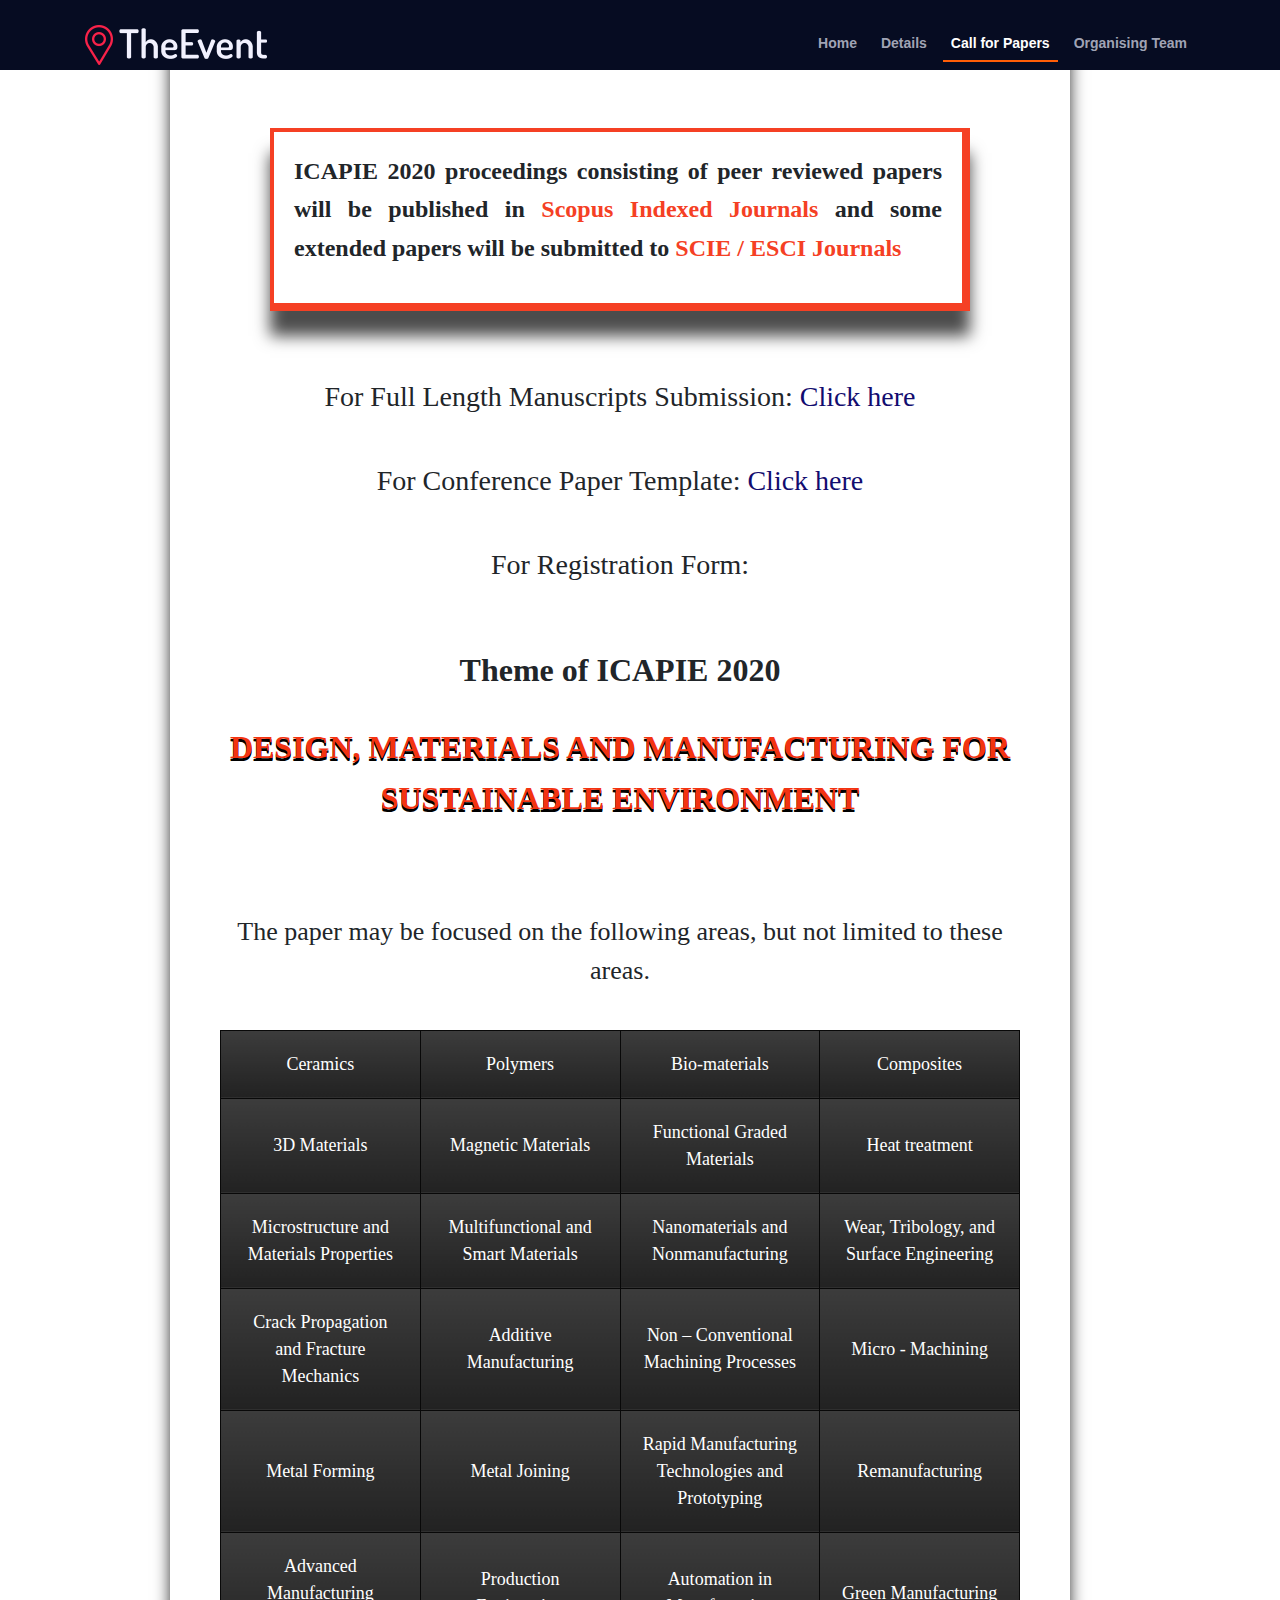
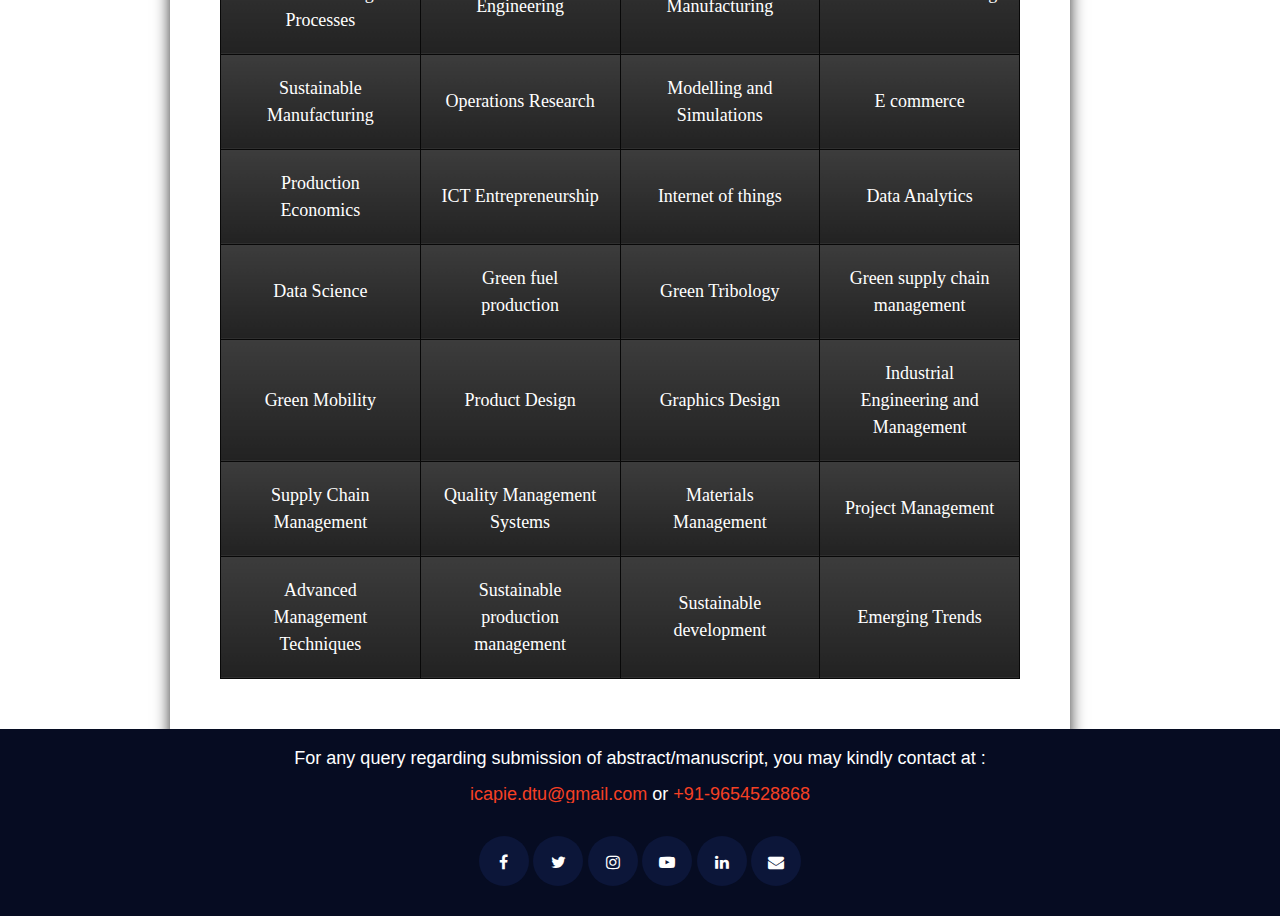
==== commit 4bb442c1: "Update call-for-paper.html" ====
--- a/call-for-paper.html
+++ b/call-for-paper.html
@@ -37,8 +37,8 @@
             <ul class="nav-menu">
               <li><a href="index.html">Home</a></li>
               <li><a href="details.html">Details</a></li>
-              <li class="menu-active"><a href="call-for-paper.html">Call for Paper</a></li>
-              <li><a href="#">Organising Team</a></li>
+              <li class="menu-active"><a href="call-for-paper.html">Call for Papers</a></li>
+              <li><a href="organsing-team.html">Organising Team</a></li>
             </ul>
           </nav>
           <!-- #nav-menu-container -->
